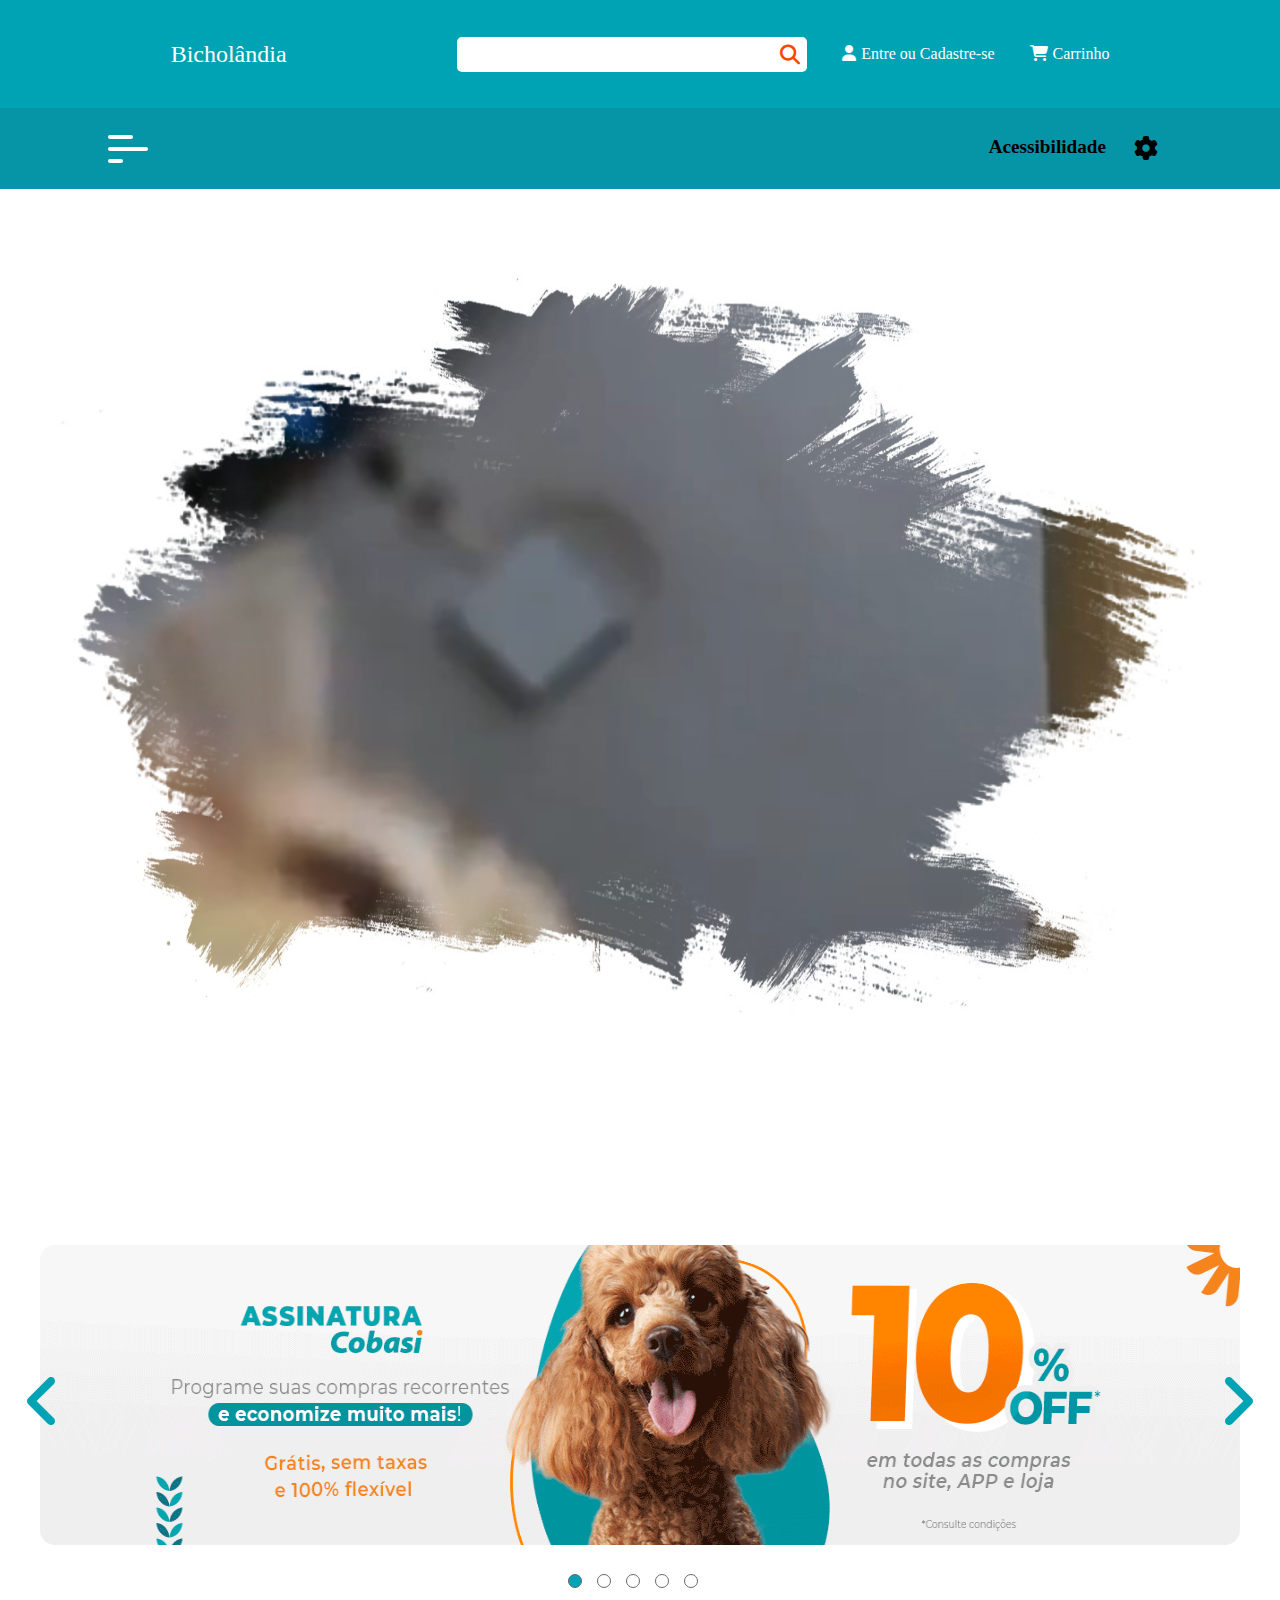
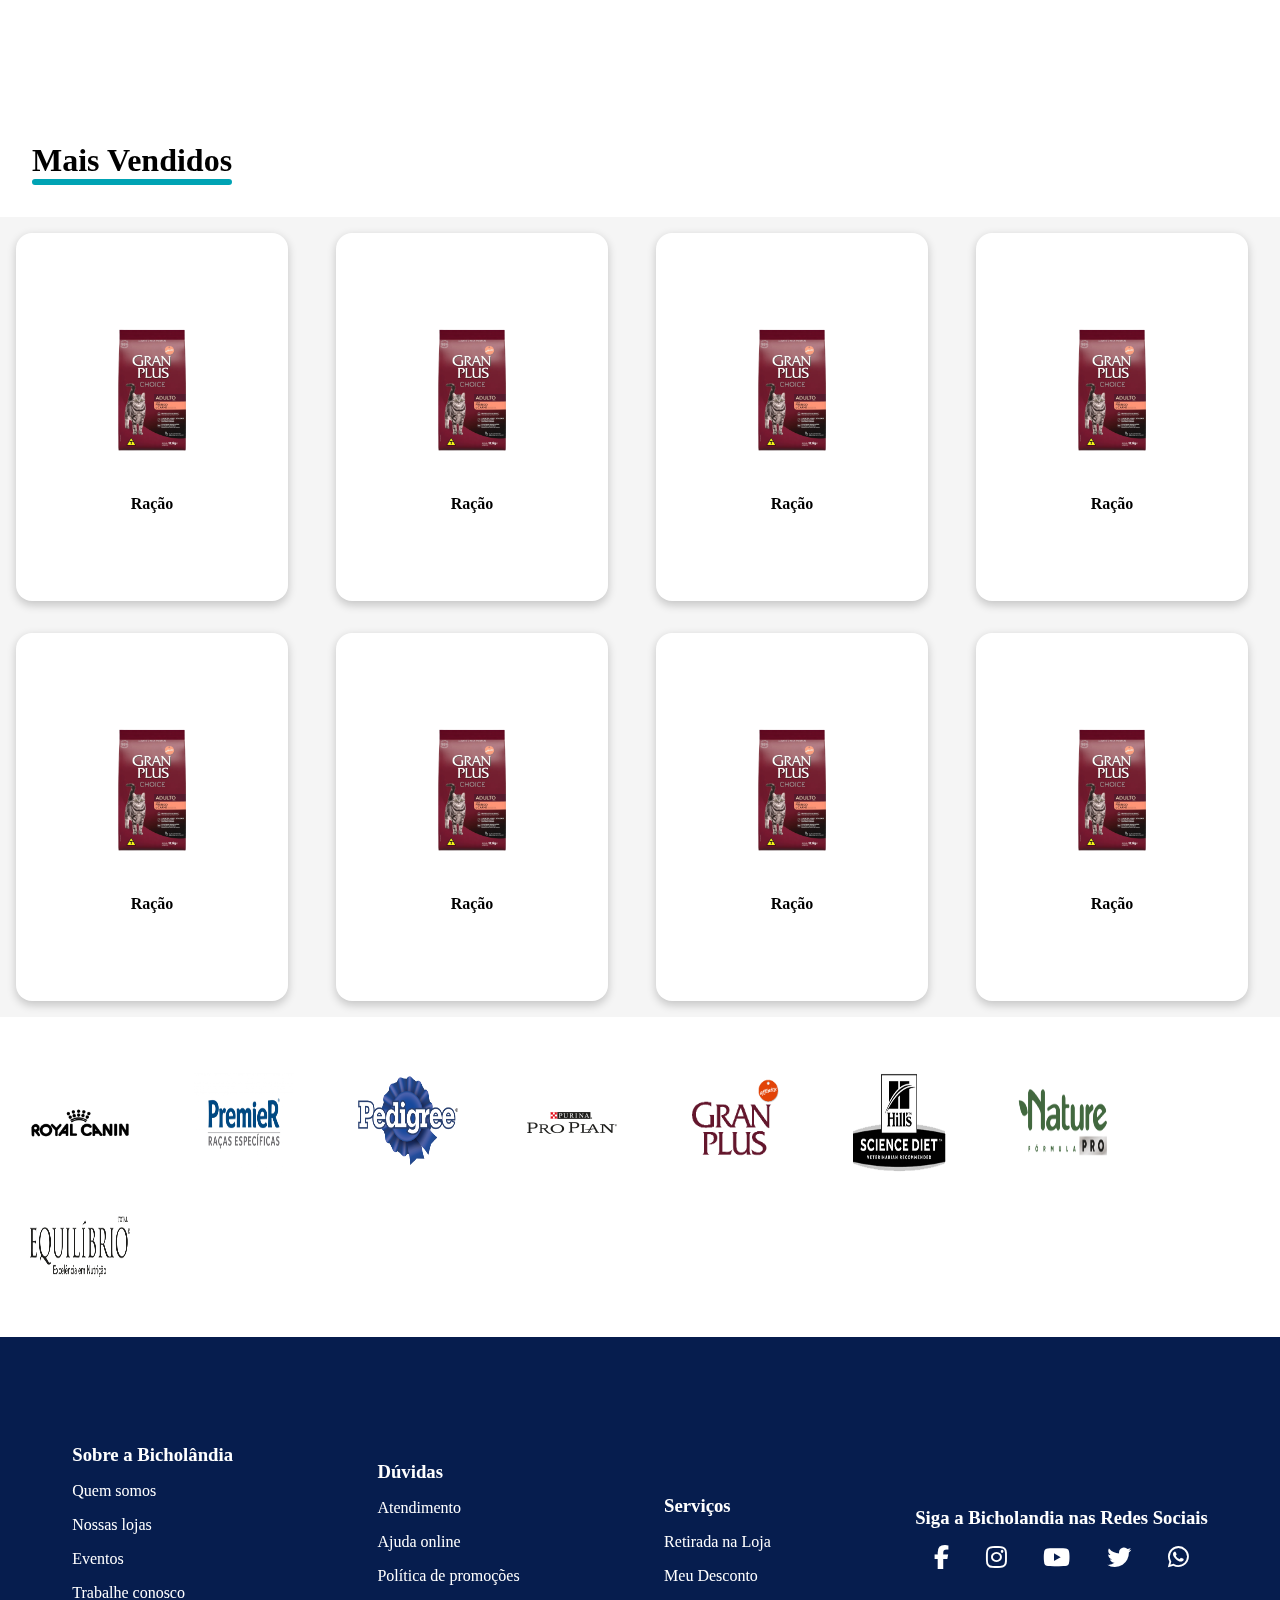
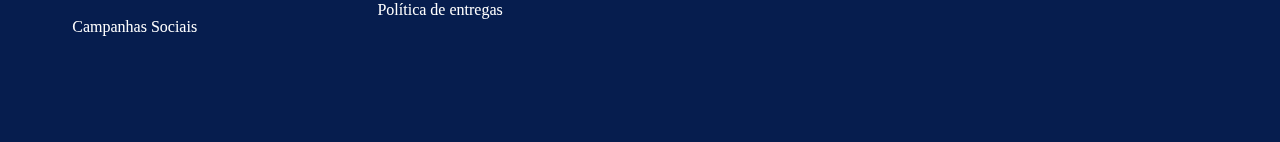
==== index.html @ d066cf66 "acessibilidade com javascript concluído e pasta com font criada" ====
<!DOCTYPE html>
<!--[if lt IE 7]>      <html class="no-js lt-ie9 lt-ie8 lt-ie7"> <![endif]-->
<!--[if IE 7]>         <html class="no-js lt-ie9 lt-ie8"> <![endif]-->
<!--[if IE 8]>         <html class="no-js lt-ie9"> <![endif]-->
<!--[if gt IE 8]>      <html class="no-js"> <!--<![endif]-->
<html>
    <head>
        <meta charset="utf-8">
        <meta http-equiv="X-UA-Compatible" content="IE=edge">
        <title>Bicholândia</title>
        <meta name="description" content="">
        <meta name="viewport" content="width=device-width, initial-scale=1">
        <link rel="stylesheet" href="https://cdnjs.cloudflare.com/ajax/libs/font-awesome/6.1.1/css/all.min.css"> <!-- CDN Font Awesome -->
        <link rel="shortcut icon" href="/Iconcreme-Halloween-Cat.ico" type="image/x-icon"> <!--ICO -->
        <link rel="stylesheet" href="/css/style.css"> <!-- Arquivo css -->    
    </head>
    <body>
        <!-- Início do Menu1 -->
        <nav class="menu1">
            <a href="#" class="logo">Bicholândia</a>
            <ul class="nav-list">
                <div class="boxSearch">
                    <input class="search" type="search">
                    <i class="fa-solid fa-magnifying-glass"  onclick="teste()"></i>
                </div>
                <li><a href="/longin.html"><i class="fa-solid fa-user"></i>Entre ou Cadastre-se</a></li>
                <li><a href="#"><i class="fa-solid fa-cart-shopping"></i>Carrinho</a></li>
            </ul>
        </nav>
        <!-- Final do Menu1 -->

        <!-- Início do Menu2 -->
        <nav class="menu2">
            <div class="btn-menu2-numero1" onclick="abrir()">
                <div class="linha1"></div>
                <div class="linha2"></div>
                <div class="linha3"></div>
            </div>
            <div class="menu2-numero1">
                <span class="cachorro">cachorro</span>
                <span class="gato">gato</span>
                <span class="papagaio">papagaio</span>
            </div>


            <div class="btn-acessibilidade" onclick="acessibilidade()">
                <span>Acessibilidade</span>
                <i class="fa-solid fa-gear"></i>
            </div>
            <div class="acessibilidade">
                <div class="acessibilidade-font">
                    <button class="btn-font" type="submit" onclick="jetBrainsMono()">Default</button>
                    <button class="btn-font" type="submit" onclick="openDyslexic()">Dyslexic</button>
                    <button class="btn-font" type="submit" onclick="tahoma()">Tahoma</button>
                </div>
                <div class="range-font">
                    <span class="a-menor">A-</span><input type="range" class="range1"  min="16" max="28" value="16"><span class="a-maior">A+</span>
                </div>
            </div>
        </nav>
        <!-- Final do Menu2 -->
        
        <!-- Início do Vídeo do Começo -->
        <section>
            <div class="fundo-video">
                <video src="/video/gato1.mp4" autoplay loop muted type="mp4"></video>
                <img class="img-video" src="/img/mask.jpg" alt="imagem de um buraco">
            </div>
        </section>
        <!-- Final do Vídeo do Começo -->

        <!-- Início do SlideShow -->
        <section>
            <div class="main-slide">
                <div class="slide">
                    <div class="slides">
                        <div id="back" class="btn">
                            <i class="fa-solid fa-angle-left"></i>
                        </div>    
                        <div id="next" class="btn">
                            <i class="fa-solid fa-angle-right"></i>
                        </div> 
                        
                        <div id="atual" class="image">
                            <img src="/img/slide-show/slide01.gif" alt="foto01">
                        </div>
                        <div class="image">
                            <img src="/img/slide-show/slide02.gif" alt="foto01">
                        </div>
                        <div class="image">
                            <img src="/img/slide-show/slide03.png" alt="foto01">
                        </div>
                        <div class="image">
                            <img src="/img/slide-show/slide04.png" alt="foto01">
                        </div>
                        <div class="image">
                            <img src="/img/slide-show/slide05.gif" alt="foto01">
                        </div>
                    </div>
                    <div class="balls"></div>
                </div>
            </div>   
        </section>    
        <!-- Final do SlideShow -->
        <section>
            <div>
                <!-- <i class="fa-solid fa-truck-fast"></i>
                <span>Frete Grátis Brasil</span>
                <span>Confira as Condições</span> -->
            </div>
        </section>
        <!-- inicio dos Produtos -->
        <main>
            <h3>Mais Vendidos</h3>
            <div class="linha"></div>
            <section class="slider">
                <div class="card">
                    <div class="card-content">
                        <img src="/img/produtos/produto1.png" alt="ração" class="card-img">
                        <h2 class="card-title">Ração</h2>
                        <div class="card-body">
                            <div class="card-star">
                                <span class="rating-value">4.5</span>
                                <span class="star">&#9733;</span>
                            </div>
                            <p class="card-price">R$120,00</p>
                        </div>
                        <div class="card-footer">
                            <button class="botao botao-buy">Compre Agora</button>
                            <button class="botao botao-add">Add Carrinho</button>
                        </div>
                    </div>
                </div>
                <div class="card">
                    <div class="card-content">
                        <img src="/img/produtos/produto1.png" alt="ração" class="card-img">
                        <h2 class="card-title">Ração</h2>
                        <div class="card-body">
                            <div class="card-star">
                                <span class="rating-value">4.5</span>
                                <span class="star">&#9733;</span>
                            </div>
                            <p class="card-price">R$120,00</p>
                        </div>
                        <div class="card-footer">
                            <button class="botao botao-buy">Compre Agora</button>
                            <button class="botao botao-add">Add Carrinho</button>
                        </div>
                    </div>
                </div>
                <div class="card">
                    <div class="card-content">
                        <img src="/img/produtos/produto1.png" alt="ração" class="card-img">
                        <h2 class="card-title">Ração</h2>
                        <div class="card-body">
                            <div class="card-star">
                                <span class="rating-value">4.5</span>
                                <span class="star">&#9733;</span>
                            </div>
                            <p class="card-price">R$120,00</p>
                        </div>
                        <div class="card-footer">
                            <button class="botao botao-buy">Compre Agora</button>
                            <button class="botao botao-add">Add Carrinho</button>
                        </div>
                    </div>
                </div>
                <div class="card">
                    <div class="card-content">
                        <img src="/img/produtos/produto1.png" alt="ração" class="card-img">
                        <h2 class="card-title">Ração</h2>
                        <div class="card-body">
                            <div class="card-star">
                                <span class="rating-value">4.5</span>
                                <span class="star">&#9733;</span>
                            </div>
                            <p class="card-price">R$120,00</p>
                        </div>
                        <div class="card-footer">
                            <button class="botao botao-buy">Compre Agora</button>
                            <button class="botao botao-add">Add Carrinho</button>
                        </div>
                    </div>
                </div>
                <div class="card">
                    <div class="card-content">
                        <img src="/img/produtos/produto1.png" alt="ração" class="card-img">
                        <h2 class="card-title">Ração</h2>
                        <div class="card-body">
                            <div class="card-star">
                                <span class="rating-value">4.5</span>
                                <span class="star">&#9733;</span>
                            </div>
                            <p class="card-price">R$120,00</p>
                        </div>
                        <div class="card-footer">
                            <button class="botao botao-buy">Compre Agora</button>
                            <button class="botao botao-add">Add Carrinho</button>
                        </div>
                    </div>
                </div>
                <div class="card">
                    <div class="card-content">
                        <img src="/img/produtos/produto1.png" alt="ração" class="card-img">
                        <h2 class="card-title">Ração</h2>
                        <div class="card-body">
                            <div class="card-star">
                                <span class="rating-value">4.5</span>
                                <span class="star">&#9733;</span>
                            </div>
                            <p class="card-price">R$120,00</p>
                        </div>
                        <div class="card-footer">
                            <button class="botao botao-buy">Compre Agora</button>
                            <button class="botao botao-add">Add Carrinho</button>
                        </div>
                    </div>
                </div>
                <div class="card">
                    <div class="card-content">
                        <img src="/img/produtos/produto1.png" alt="ração" class="card-img">
                        <h2 class="card-title">Ração</h2>
                        <div class="card-body">
                            <div class="card-star">
                                <span class="rating-value">4.5</span>
                                <span class="star">&#9733;</span>
                            </div>
                            <p class="card-price">R$120,00</p>
                        </div>
                        <div class="card-footer">
                            <button class="botao botao-buy">Compre Agora</button>
                            <button class="botao botao-add">Add Carrinho</button>
                        </div>
                    </div>
                </div>
                <div class="card">
                    <div class="card-content">
                        <img src="/img/produtos/produto1.png" alt="ração" class="card-img">
                        <h2 class="card-title">Ração</h2>
                        <div class="card-body">
                            <div class="card-star">
                                <span class="rating-value">4.5</span>
                                <span class="star">&#9733;</span>
                            </div>
                            <p class="card-price">R$120,00</p>
                        </div>
                        <div class="card-footer">
                            <button class="botao botao-buy">Compre Agora</button>
                            <button class="botao botao-add">Add Carrinho</button>
                        </div>
                    </div>
                </div>
            </section>
        </main>
        <!-- Final de Produtos -->

        <div class="logo-container-main">
            <div class="logo-container">
                <span>
                    <img class="img-logo" src="/img/slide-logo/logo-royal-canin.png" alt="Logo da royal canin">
                    <img class="img-logo" src="/img/slide-logo/logo-premier.png" alt="Logo da premier">
                    <img class="img-logo" src="/img/slide-logo/logo-pedigree.png" alt="Logo da pedigree">
                    <img class="img-logo" src="/img/slide-logo/logo-pro-plan.png" alt="Logo da pro plan">
                    <img class="img-logo" src="/img/slide-logo/logo-gran-plus.png" alt="Logo da gran plus">
                    <img class="img-logo" src="/img/slide-logo/logo-hills.png" alt="Logo da hills">
                    <img class="img-logo" src="/img/slide-logo/logo-origem-natural.png" alt="Logo da origem natural">
                    <img class="img-logo" src="/img/slide-logo/logo-equilibrio.png" alt="Logo da equilíbrio">
                </span>
                <span>
                    <img class="img-logo" src="/img/slide-logo/logo-royal-canin.png" alt="Logo da royal canin">
                    <img class="img-logo" src="/img/slide-logo/logo-premier.png" alt="Logo da premier">
                    <img class="img-logo" src="/img/slide-logo/logo-pedigree.png" alt="Logo da pedigree">
                    <img class="img-logo" src="/img/slide-logo/logo-pro-plan.png" alt="Logo da pro plan">
                    <img class="img-logo" src="/img/slide-logo/logo-gran-plus.png" alt="Logo da gran plus">
                    <img class="img-logo" src="/img/slide-logo/logo-hills.png" alt="Logo da hills">
                    <img class="img-logo" src="/img/slide-logo/logo-origem-natural.png" alt="Logo da origem natural">
                    <img class="img-logo" src="/img/slide-logo/logo-equilibrio.png" alt="Logo da equilíbrio">
                </span>
            </div>
        </div>

        <!-- Início do Footer -->
        <footer class="fontModification">
            <div class="sobre">
                <h3>Sobre a Bicholândia</h3>
                <a href="#">Quem somos</a>
                <a href="#">Nossas lojas</a>
                <a href="#">Eventos</a>
                <a href="#">Trabalhe conosco</a>
                <a href="#">Campanhas Sociais</a>
            </div>
            <div class="duvidas">
                <h3>Dúvidas</h3>
                <a href="#">Atendimento</a>
                <a href="#">Ajuda online</a>
                <a href="#">Política de promoções</a>
                <a href="#">Política de entregas</a>
            </div>
            <div class="servicos">
                <h3>Serviços</h3>
                <a href="#">Retirada na Loja</a>
                <a href="#">Meu Desconto</a>
            </div>
            <div class="redes-sociais">
                <h3>Siga a Bicholandia nas Redes Sociais</h3>
                <div class="icones">
                    <a href="#"><i class="fa-brands fa-facebook-f"></i></a>
                    <a href="#"><i class="fa-brands fa-instagram"></i></a>
                    <a href="#"><i class="fa-brands fa-youtube"></i></a>
                    <a href="#"><i class="fa-brands fa-twitter"></i></a>
                    <a href="#"><i class="fa-brands fa-whatsapp"></i></a>
                </div>    
            </div>
        </footer>
        <!-- Final do Footer -->

        <!-- Início do botão para subir -->
        <a href="#" class="subir">
            <i class="fa-solid fa-angle-up"></i>
        </a>
        <!-- Final do botão para subir -->
        <script src="/javascript/app.js"></script>
    </body>
</html>
---- css/style.css ----
/* Inicio da font via Google Fonts */
@import url('https://fonts.googleapis.com/css2?family=JetBrains+Mono:wght@200&display=swap');
/* Final da font via Google Fonts */

/* Início do Reset*/
* {
    margin: 0;
    padding: 0;
    box-sizing: border-box;

}
/* Final do Reset*/

/* Inicio da font Open Dyslexic */
@font-face {
    font-family: OpenDyslexic-Regular;
    src: url(/font/OpenDyslexic-Regular.otf);
}
/* Final da font Open Dyslexic */

/* Inicio para subir o botão suavemente */
html {
    scroll-behavior: smooth;
}
/* Final para subir o botão suavemente */

/* Início das Cores */
:root {
    --Branco: #fff;
    --Azul: #00a3b4;
    --orangered: #ff4500;
    --primary: #fff;
    --secondary: #00a3b4;
    --bg: #f5f5f5;
    --gold: #ffd700;
}
/* Final das Cores */

/* Início do Menu1 */
a {
    color: var(--Branco);
    text-decoration: none;
    transition: 0.3;
}

a:hover {
    opacity: 0.7;
}

.logo {
    font-size: 24px;
}

.menu1 {
    position: fixed;
    top: 0;
    left: 0;
    display: flex;
    justify-content: space-evenly;
    background: var(--Azul);
    height: 12vh;
    align-items: center;
    width: 100%;
    z-index: 700;
}

.nav-list {
    list-style: none;
    display: flex;
    align-items: center;
}

.nav-list li {
    margin-left: 35px;
}

li > i {
    color: var(--Branco);
}

.boxSearch {
    display: flex;
    justify-content: space-evenly;
    width: 350px;
    height: 35px; 
    border-radius: 25px;
    font-size: 20px;
    position: relative;
} 

.search {
    border: none; 
    height: 100%;
    width: 100%;
    padding-left: 20px;
} 

input.search {
    border-radius: 5px;
    outline: none;
} 

.fa-magnifying-glass {
    position: absolute;
    margin-left: 90%;
    transform: translateY(40%);
    cursor: pointer;
    color: var(--orangered);
}

.fa-user,
.fa-cart-shopping {
    margin-right: 5px;
}
/* Final do Menu1 */

/* Inicio do menu2*/
.menu2 {
    position: fixed;
    top: 12vh;
    z-index: 700;
    width: 100%;
    height: 9vh;
    background-color: #0595a6;
    display: flex;
    align-items: center;
    justify-content: space-between;
}  

.btn-menu2-numero1 {
    z-index: 700;
    cursor: pointer;
    margin-left: 100px;
    overflow: hidden;
}

.btn-menu2-numero1 div{
    border-radius: 4px;
    background: var(--Branco);
    margin: 8px;
    transition: 0.6s;
    height: 4px;
}

.linha1 {
    width: 25px;
}
.linha2 {
    width: 40px;
}
.linha3 {
    width: 15px;
}

.btn-menu2-numero1.ativo .linha1 {
    width: 40px;
    transform: translate( 6px, 12px) rotate(45deg);
    transition-delay: 0.125s;
}

.btn-menu2-numero1.ativo .linha2 {
    transform: translateX(60px);   
}

.btn-menu2-numero1.ativo .linha3 {
    width: 40px;
    transform: translate( 5px, -12px) rotate(315deg);
    transition-delay: 0.25s;
}

.menu2-numero1 {
    position: absolute;
    top: 8vh; /*para cobrir o btn-menu2o colocar 0*/
    left: 3vw;
    height: 52vh;
    width: 10vw;
    background-color: #061d4e;
    border-radius: 10px;
    display: none;
    flex-direction: column;
    color: var(--Branco);
    justify-content: space-around;
    align-items: center;
}

.menu2-numero1.ativo {
    display: flex;
}

.acessibilidade  {
    position: absolute;
    top: 9vh; /*para cobrir o btn-menu2o colocar 0*/
    left: 72vw;
    height: 30vh;
    width: 25vw;
    background-color: #121212 ;
    color: var(--Branco);
    display: none;
    border: 2px solid #000000;
    align-items: center;
    justify-content: space-around;
    flex-direction: column;
}

.acessibilidade.ativo {
    display: flex;
}

.btn-acessibilidade {
    margin-right: 100px;
    cursor: pointer;
}

button.btn-font {
    width: 80px;
    color: #b3b4bf;
    border: none;
    border-radius: 4px;
    background-color: rgba(115,103,240,.1);
    padding: 0.3rem 0.2rem;
    font-size: .85rem;
    margin: 20px 5px 20px 5px;
    align-items: flex-start;
}

button.btn-font:hover {
    background-color: #8176f2;
    color: #fff;
}

.range-font {
    width: 280px;
    display: flex;
}

input.range1 {
    width: 260px;
}

.a-menor {
    width: 30px;
    color: #b3b4bf;
    font-size: 20px;
}
.a-maior {
    width: 40px;
    color: #b3b4bf;
    font-size: 20px;
}

.btn-acessibilidade span {
    font-size: 1.2rem;
    font-weight: 700;
}

.fa-gear {
    margin-left: 50px;
    font-size: 1.5rem;
}
/* Final do Menu2 */

/* Inicio da section do video */
.fundo-video {
    margin-top: 20vh;
    position: relative;
    width: 100%;
    min-height: 100vh;
    display: flex;
    justify-content: center;
    align-items: center;
}

.fundo-video video {
    position: absolute;
    top: 0;
    left: 0;
    width: 100%;
    height: 100%;
    object-fit: cover;
}

.img-video {
    position: absolute;
    top: 0;
    left: 0;
    width: 100%;
    height: 100%;  
    z-index: 5;  
    user-select: none;
    mix-blend-mode: screen;
}
/* Fim da section do video */

/* Início do SlideShow */
.main-slide {
    position: relative;
    width: 100%;
    height: 70vh;
    display: flex;
    align-items: center;
    justify-content: center;
    background: var(--Branco);
}

.slide {
    width: 1200px;
    height: 300px;
    overflow: hidden;
    border-radius: 15px;
    transform: all 0.4;
}

.slides {
    width: 6000px; /* tamanho de todas as imagens juntas */
    display: flex;
}

.image img {
    width: 1200px;
    height: 300px;
}

#atual {
    transition: all 2s;
}

.btn {
    position: absolute;
    color: var(--Azul);
    padding: 10px;
    text-align: center;
    display: flex;
    align-items: center;
    justify-content: center;
    cursor: pointer;
    transition: all 0.4s;
    font-size: 4em;
    margin-top: -5px;
}

.btn:hover {
    transform: scale(1.5);
}

#back {
    top: 45%;
    left: 1%;
}

#next {
    top: 45%;
    right: 1%;
}

.balls {
    position: absolute;
    width: 1200px;
    display: flex;
    justify-content: center;
    margin-top: 25px;
}

.balls div {
    transition: all 0.5;
    border: 1px solid #696969;
    padding: 6px;
    border-radius: 50%;
    margin-right: 15px;
    cursor: pointer;
} 

.balls div:hover {
    background: #696969;
}

.imgAtual {
    transition: all 0.5s;
    background: var(--Azul);
} 
/* Final do SlideShow */

/* Início de Produtos */
main > h3 {
    margin: 2rem 2rem 0rem 2rem;
    font-size: 2rem;
}

.linha {
    margin-left: 2rem;
    margin-bottom: 2rem;
    border: .2rem solid var(--Azul);
    width: 200px;
    border-radius: 1rem;
}

.slider {
    background-color: var(--bg);
    padding: 1rem;
    display: grid;
    grid-template-columns: repeat(4, 1fr);
    gap: 2rem;
    font-size: 1rem;
}

.card {
    overflow: hidden;
    position: relative;
    width: 17rem;
    height: 23rem;
    background-color: var(--primary);
    border-radius: 1rem;
    border: .1rem solid transparent;
    box-shadow: 0 .2rem .6rem #0003;
    transition:  .5s ease-in-out;
    /* color:  var(--Branco); */
}

.card:hover {
    border: .1rem solid var(--secondary);
    transform: scale(1.05);
}
/*circulo*/
/* .card::before, .card::after {
    position: absolute;
    content: '';
    background-color: var(--secondary);
    border-radius: 50%;
    transition:  .5s ease-in-out;
    z-index: 100;
}

.card::before {
    top: -6%;
    right: -6%;
    width: 9rem;
    height: 9rem;
}

.card::after {
    bottom: -6%;
    left: -6%;
    width: 5rem;
    height: 5rem;
}

.card:hover::before { 
    transform: scale(1.8);
}

.card:hover::after { 
    transform: scale(0);
} */
/*circulo*/

.card-content {
    position: absolute;
    top: 0;
    left: 0;
    width: 100%;
    height: 100%;
    display: flex;
    flex-direction: column;
    justify-content: space-around;
    align-items: center;
    z-index: 200;
}

.card-img,
.card-title {
    transform: translateY(4rem);
    transition: .5s ease-in-out;
}

.card-img {
    width: auto;
    height: 9.5rem;
}

.card-title {
    font-size: 1rem;
    transition-delay: .2s;
}

.card-body,
.card-footer {
    transform: translateY(8rem);
    transition: .5s ease-in-out;
}

.card-body {
    width: 100%;
    display: flex;
    justify-content: space-around;
    align-items: center;
    transition-delay: .2s;
}

.card:hover .card-img,
.card:hover .card-title,
.card:hover .card-body,
.card:hover .card-footer {
    transform: translateY(0);
}

.card-footer {
    transition-delay: .3s;
}

.star {
    font-size: 1.4rem;
    color: var(--gold);
}

.card-price {
    font-size: 1.5rem;
}

.botao {
    padding: 1rem 1rem;
    background-color: unset;
    border: none;
    outline: none;
    border-radius: 2rem;
    /* color: var(--Branco); */
    cursor: pointer;
}

.botao-buy {
    background-color: var(--secondary);
}

.botao-add {
    border: .1rem solid var(--secondary);
}

/* Fim de Produtos */

/* Início do Slide Logo */
.img-logo {
    width: 100px;
    height: 100px;
    display: inline-block;
    margin: 0 30px;
    transition: all .2s ease-out;

}.img-logo:hover {
    transform: scale(1.2);
    opacity: .5;
    cursor: pointer;
}

.logo-container-main {
    display: flex;
    align-items: center;
    height: 20rem;
    width: 100%;
    overflow: hidden;
    box-sizing: border-box;
    position: relative;
    margin: 0 auto;
}

.logo-container {
    display: block;
    width: 200%;
    margin: 70px 0;
    position: absolute;
    animation: movimentacao 55s linear infinite;
}

.logo-container:hover {
    animation-play-state: paused;
}

span {
    float: left;
    width: 50%;
}

@keyframes movimentacao {
    0% { left: 0; }
    100% { left: -100%; }
}
/* Final do Slide Logo */

/* Inicio do Footer */
footer .sobre, .duvidas, .servicos {
    color: var(--Branco);
    display: flex;
    flex-direction: column;
    align-items: baseline;
}

footer .sobre a,
footer .duvidas a,
footer .servicos a {
    margin-top: 1rem;
}

.redes-sociais {
    color: var(--Branco);
}

footer {
    display: flex;
    justify-content: space-around;
    align-items: center;
    width: 100%;
    height: 45vh;
    background-color: #061d4e;
}

.redes-sociais .icones {
    margin-top: 1rem;
    display: flex;
    flex-direction: row;
    justify-content: space-around;
    font-size: 1.5rem;
}

/* Fim do Footer */

/*Inicio do botão para subir ao topo*/
.subir {
    background: var(--Azul);
    position: fixed;
    bottom: 6px;
    right: 12px;
    width: 40px;
    height: 40px;
    border-radius: 10%;
    display: flex;
    align-items: center;
    justify-content: center;
    font-size: 30px;
    color: var(--Branco);
    text-decoration: none;
    opacity: 0;
    pointer-events: none;
    transition: all .4s;
    z-index: 500;
}

.subir.active { 
    bottom: 22px;
    pointer-events: auto;
    opacity: 1;
}/*Fim do botão para subir ao topo*/

/*Inicio da barra de rolagem*/
::-webkit-scrollbar {
    width: 10px;
}

::-webkit-scrollbar-track {
    background: #f1f1f1; 
}

::-webkit-scrollbar-thumb {
    background: #888; 
}

::-webkit-scrollbar-thumb:hover {
    background: #555; 
}
/*Fim da barra de rolagem*/
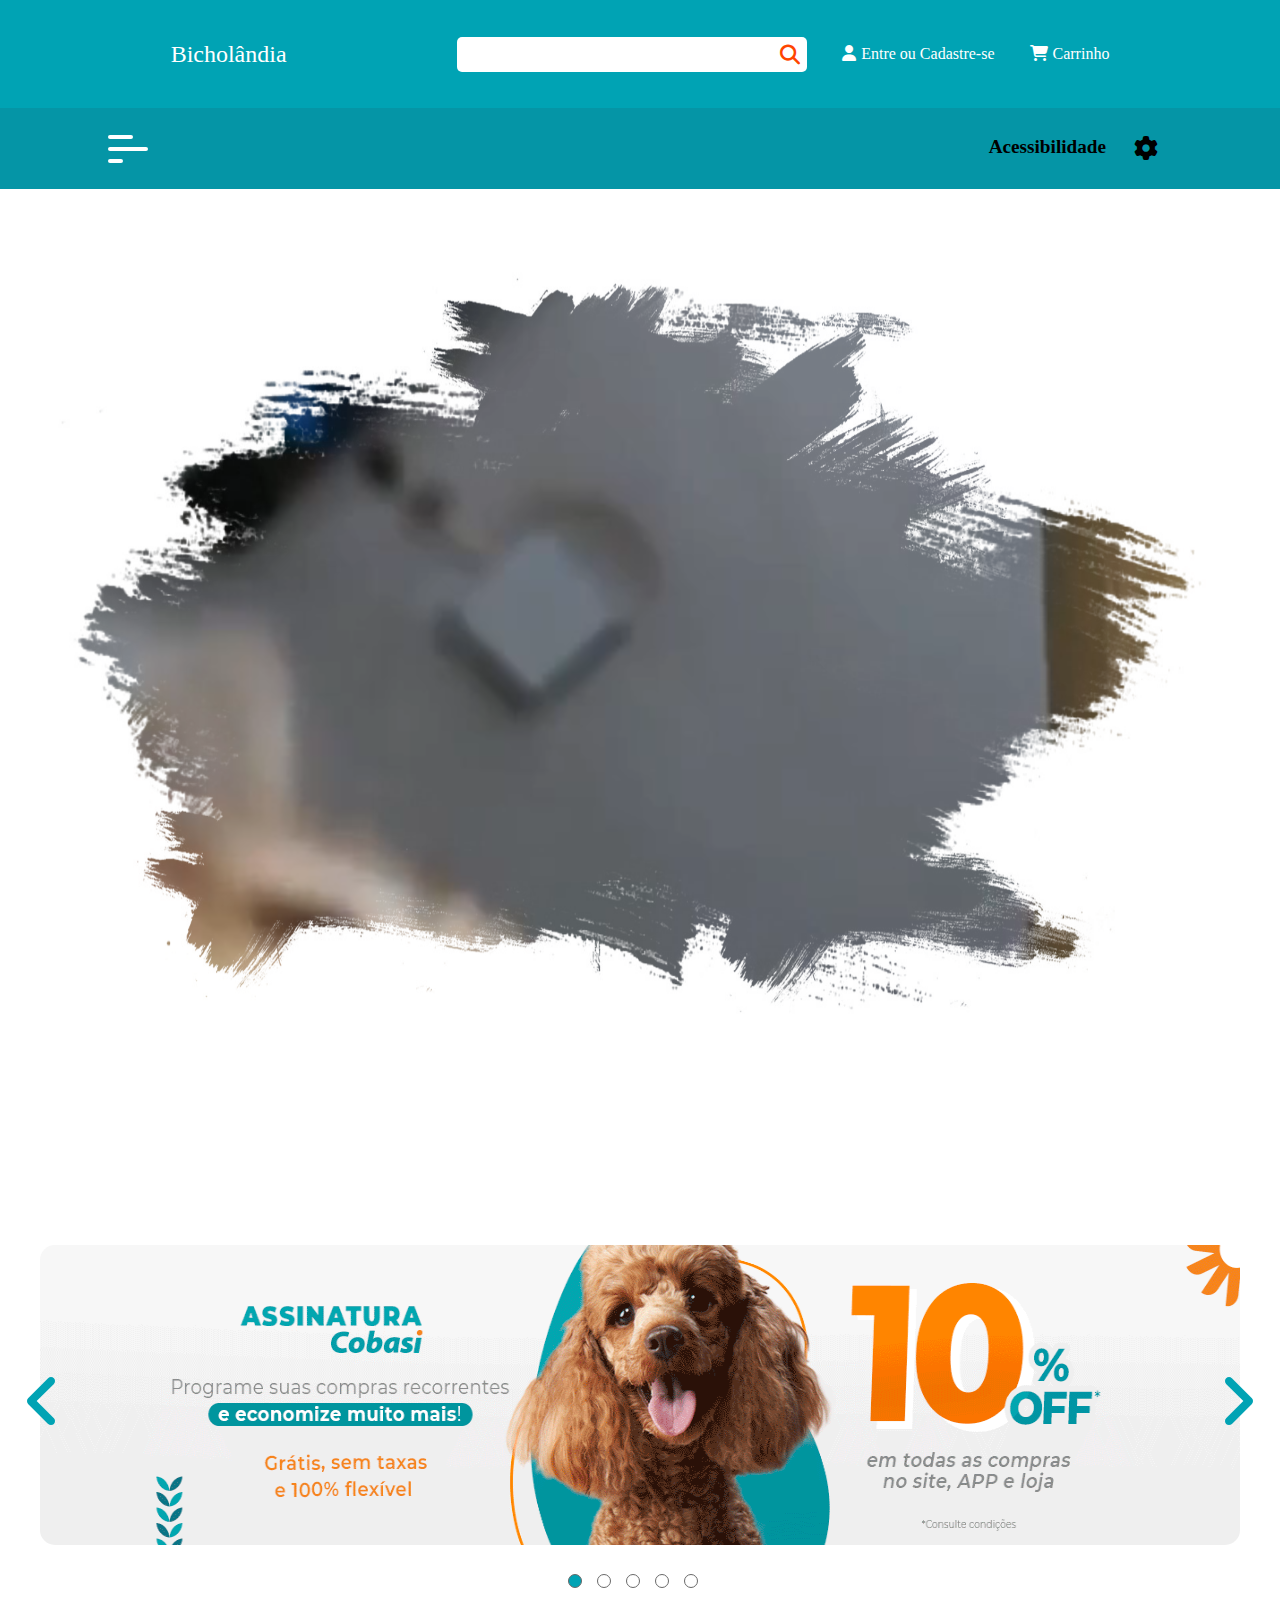
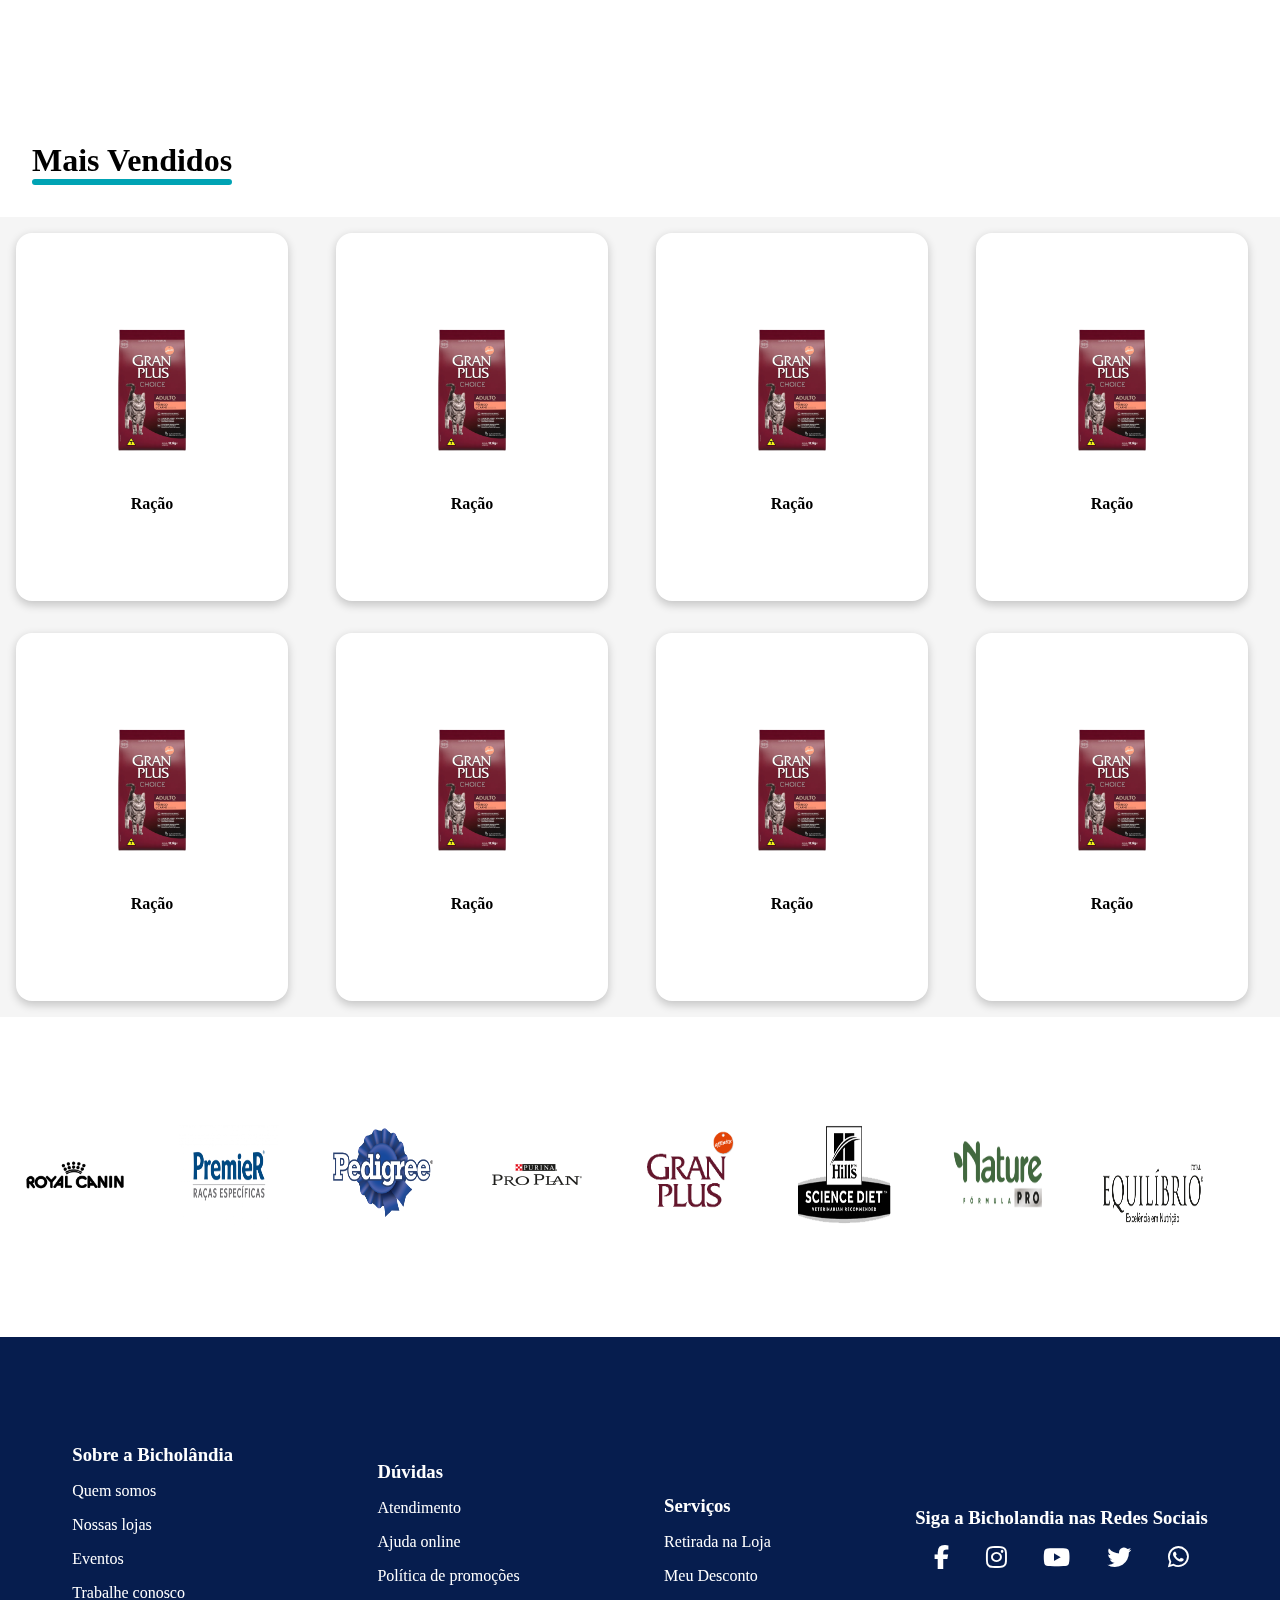
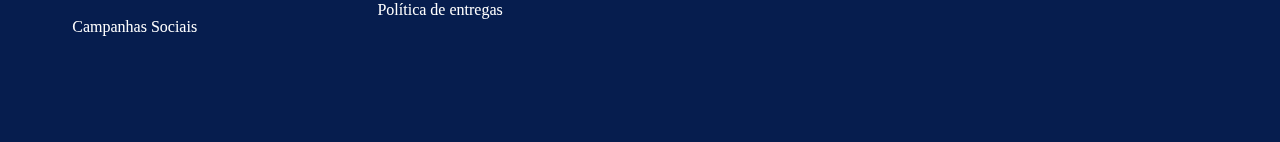
==== commit 350ec634: "Criados 3 arquivos produtos, 1 html, 1 css e um 1 js. Colocado comando (use strict) em todos arquivo" ====
--- a/index.html
+++ b/index.html
@@ -23,7 +23,7 @@
                     <input class="search" type="search">
                     <i class="fa-solid fa-magnifying-glass"  onclick="teste()"></i>
                 </div>
-                <li><a href="/longin.html"><i class="fa-solid fa-user"></i>Entre ou Cadastre-se</a></li>
+                <li><a href="/login.html"><i class="fa-solid fa-user"></i>Entre ou Cadastre-se</a></li>
                 <li><a href="#"><i class="fa-solid fa-cart-shopping"></i>Carrinho</a></li>
             </ul>
         </nav>
@@ -37,9 +37,10 @@
                 <div class="linha3"></div>
             </div>
             <div class="menu2-numero1">
-                <span class="cachorro">cachorro</span>
-                <span class="gato">gato</span>
-                <span class="papagaio">papagaio</span>
+                <span class="cachorro">Cachorro</span>
+                <span class="gato">Gato</span>
+                <span class="papagaio">Papagaio</span>
+                <li><a href="/produto.html">Produtos</a></li>
             </div>
 
 
@@ -113,6 +114,7 @@
         <main>
             <h3>Mais Vendidos</h3>
             <div class="linha"></div>
+
             <section class="slider">
                 <div class="card">
                     <div class="card-content">
--- a/css/style.css
+++ b/css/style.css
@@ -211,6 +211,16 @@
     cursor: pointer;
 }
 
+.btn-acessibilidade span {
+    font-size: 1.2rem;
+    font-weight: 700;
+}
+
+.fa-gear {
+    margin-left: 50px;
+    font-size: 1.5rem;
+}
+
 button.btn-font {
     width: 80px;
     color: #b3b4bf;
@@ -248,15 +258,6 @@
     font-size: 20px;
 }
 
-.btn-acessibilidade span {
-    font-size: 1.2rem;
-    font-weight: 700;
-}
-
-.fa-gear {
-    margin-left: 50px;
-    font-size: 1.5rem;
-}
 /* Final do Menu2 */
 
 /* Inicio da section do video */
@@ -540,7 +541,7 @@
     width: 100px;
     height: 100px;
     display: inline-block;
-    margin: 0 30px;
+    margin: 0 25px;
     transition: all .2s ease-out;
 
 }.img-logo:hover {
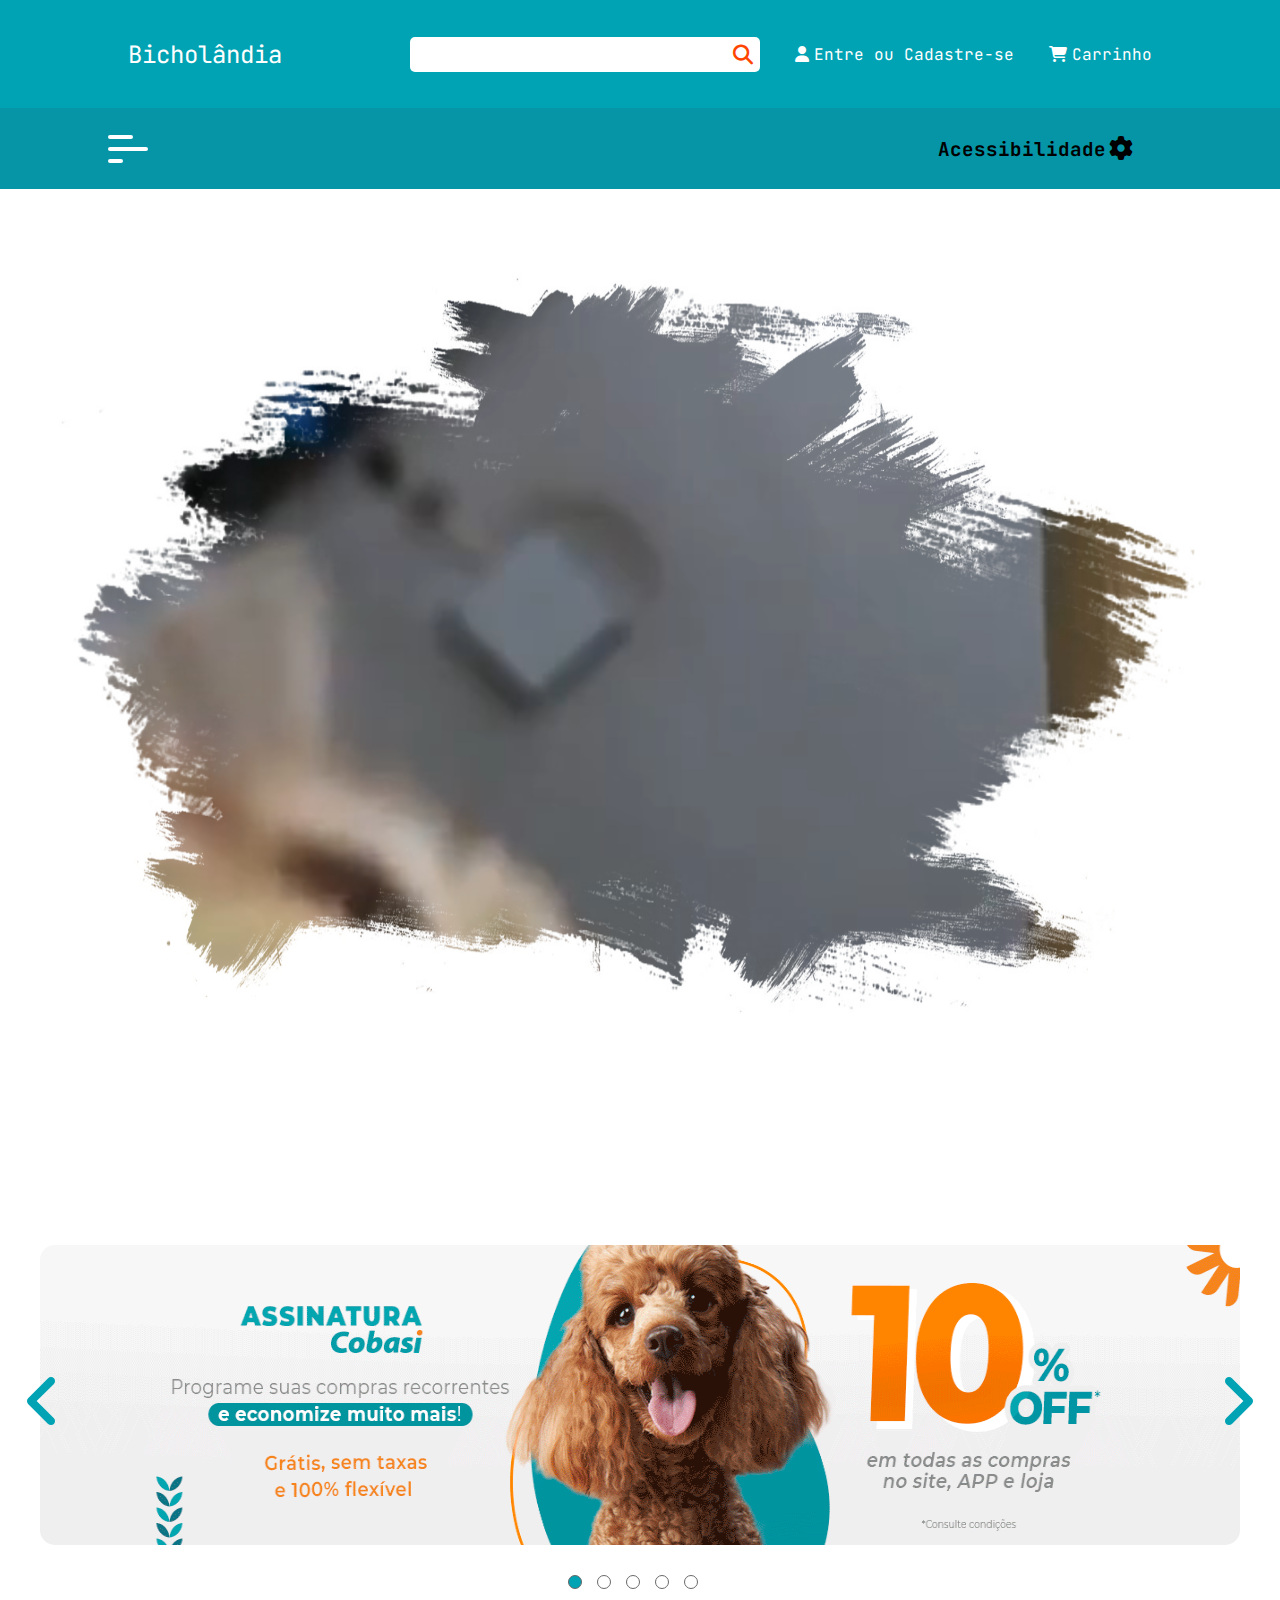
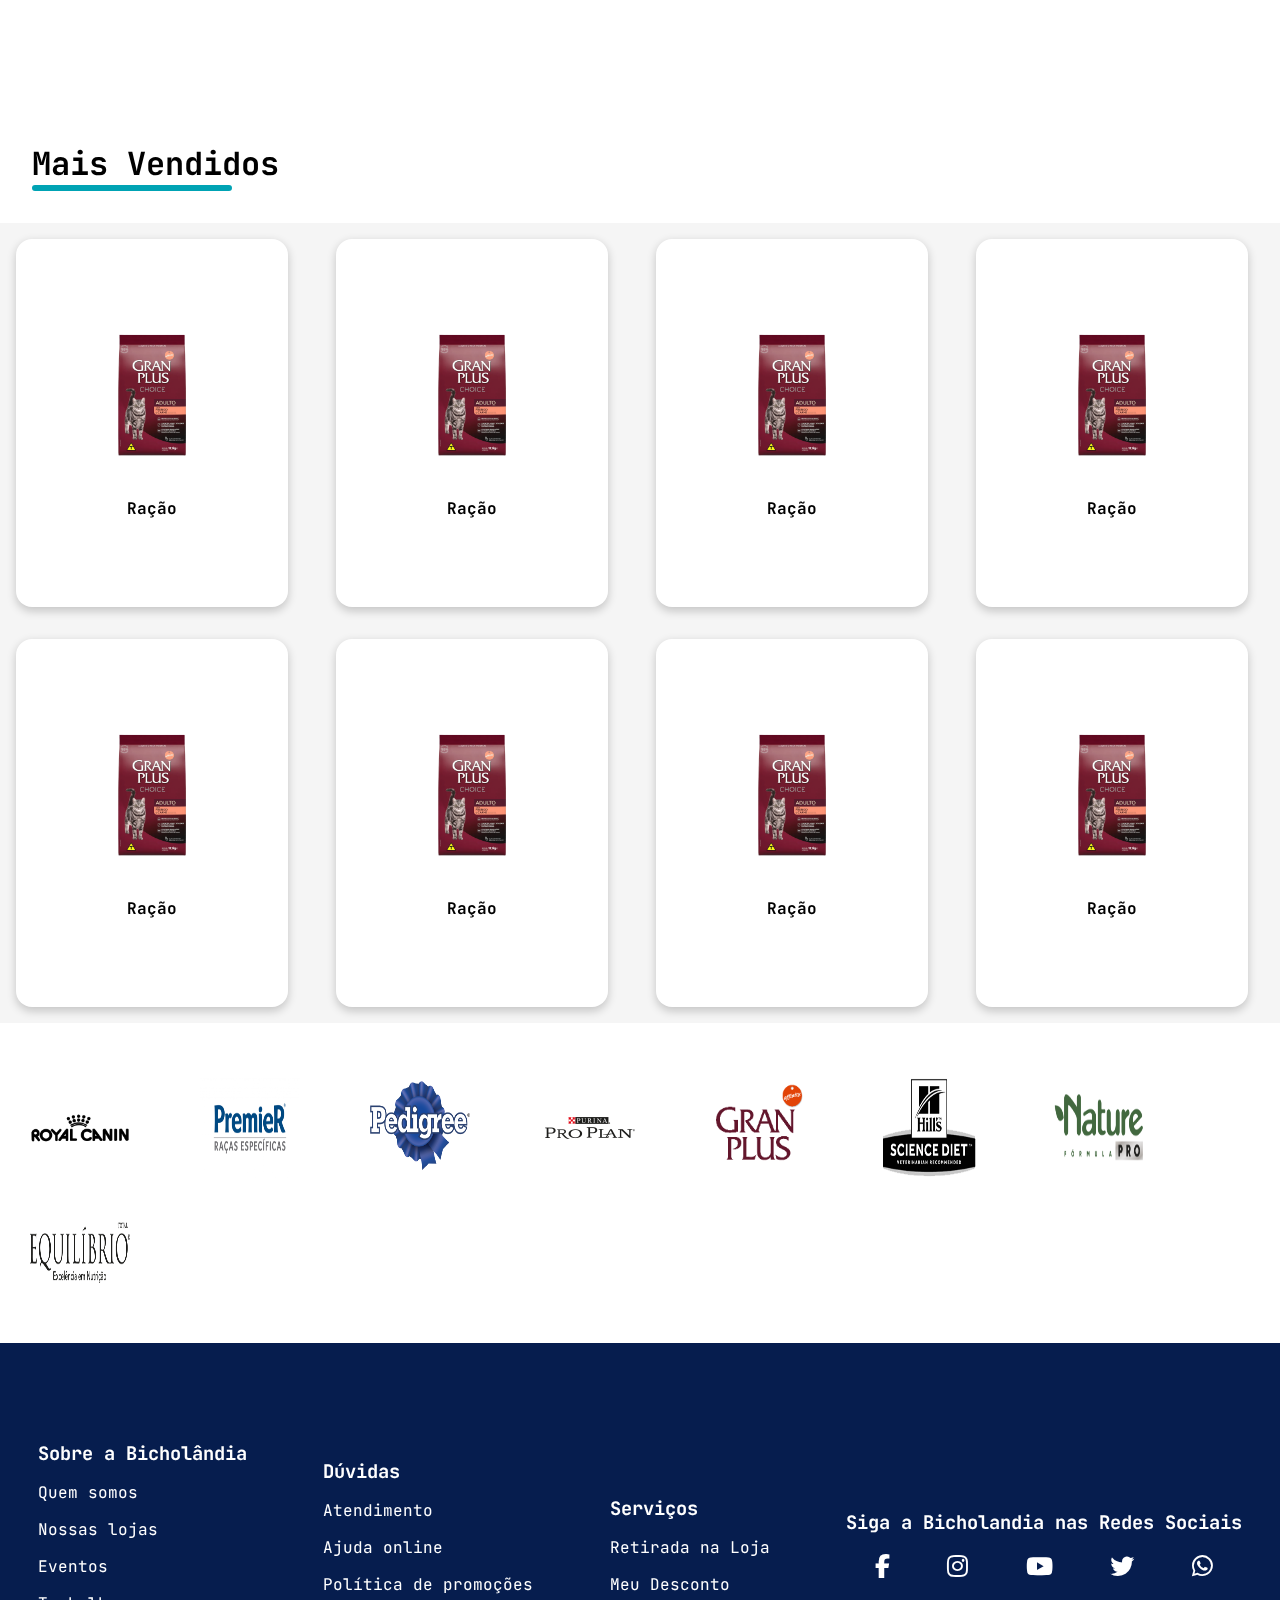
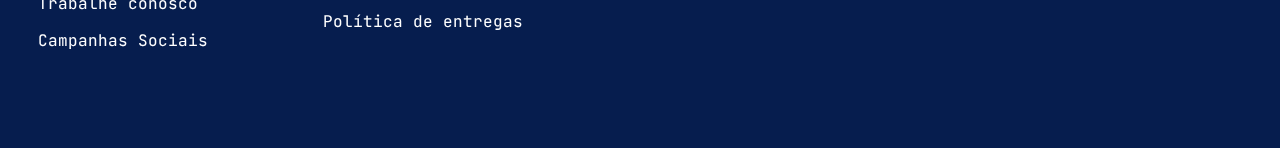
==== commit fbd995cb: "menu2 funcional" ====
--- a/index.html
+++ b/index.html
@@ -36,13 +36,38 @@
                 <div class="linha2"></div>
                 <div class="linha3"></div>
             </div>
-            <div class="menu2-numero1">
-                <span class="cachorro">Cachorro</span>
-                <span class="gato">Gato</span>
-                <span class="papagaio">Papagaio</span>
-                <li><a href="/produto.html">Produtos</a></li>
-            </div>
-
+            <div class="menu2-numero1">    
+                <li class="cachorro" onmouseover="menu2CachorroAbrir()" onmouseout="menu2CachorroFechar()"><a href="#" >Cachorro<i class="fa-solid fa-angle-right"></i></a></li>
+
+                <li class="gato" onmouseover="menu2GatoAbrir()" onmouseout="menu2GatoFechar()"><a class="gato2" href="/gatos.html">Gatos<i class="fa-solid fa-angle-right"></i></a></li>
+                <li class="coelho" onmouseover="menu2CoelhoAbrir()" onmouseout="menu2CoelhoFechar()"><a href="#">Coelhos<i class="fa-solid fa-angle-right"></i></a></li>
+                <li class="brinquedo" onmouseover="menu2BrinquedoAbrir()" onmouseout="menu2BrinquedoFechar()"><a href="#">Brinquedos<i class="fa-solid fa-angle-right"></i></a></li>
+            </div>
+            <!-- onmouseout="menu2CachorroFechar()"  onmouseover="menu2CachorroAbrir()-->
+            <div class="menu2-cachorro" onmouseout="menu2CachorroFechar()"  onmouseover="menu2CachorroAbrir()">
+                <li><a href="#">Cachorro</a></li>
+                <li><a href="#">Cachorro</a></li>
+                <li><a href="#">Cachorro</a></li>
+                <li><a href="#">Cachorro</a></li>
+            </div>
+            <div class="menu2-gato" onmouseover="menu2GatoAbrir()" onmouseout="menu2GatoFechar()">
+                <li><a href="/produto.html">Ração</a></li>
+                <li><a href="#">Gato</a></li>
+                <li><a href="#">Gato</a></li>
+                <li><a href="#">Gato</a></li>
+            </div>
+            <div class="menu2-coelho" onmouseover="menu2CoelhoAbrir()" onmouseout="menu2CoelhoFechar()">
+                <li><a href="#">Coelho</a></li>
+                <li><a href="#">Coelho</a></li>
+                <li><a href="#">Coelho</a></li>
+                <li><a href="#">Coelho</a></li>
+            </div>
+            <div class="menu2-brinquedo" onmouseover="menu2BrinquedoAbrir()" onmouseout="menu2BrinquedoFechar()">
+                <li><a href="#">Brinquedo</a></li>
+                <li><a href="#">Brinquedo</a></li>
+                <li><a href="#">Brinquedo</a></li>
+                <li><a href="#">Brinquedo</a></li>
+            </div>
 
             <div class="btn-acessibilidade" onclick="acessibilidade()">
                 <span>Acessibilidade</span>
--- a/css/style.css
+++ b/css/style.css
@@ -7,9 +7,15 @@
     margin: 0;
     padding: 0;
     box-sizing: border-box;
-
+    list-style: none;
 }
 /* Final do Reset*/
+
+/* Inicio do body */
+body {
+    font-family: 'JetBrains Mono', monospace;
+}
+/* Final do body */
 
 /* Inicio da font Open Dyslexic */
 @font-face {
@@ -170,17 +176,21 @@
 
 .menu2-numero1 {
     position: absolute;
-    top: 8vh; /*para cobrir o btn-menu2o colocar 0*/
+    top: 9vh; /*para cobrir o btn-menu2o colocar 0*/
     left: 3vw;
     height: 52vh;
     width: 10vw;
     background-color: #061d4e;
-    border-radius: 10px;
+    border-bottom-left-radius: 10px;
     display: none;
     flex-direction: column;
-    color: var(--Branco);
-    justify-content: space-around;
-    align-items: center;
+    color: #000;
+    justify-content: space-evenly;
+    align-items: center;
+}
+
+.menu2-numero1 li a {
+    color: var(--Branco);
 }
 
 .menu2-numero1.ativo {
@@ -258,11 +268,119 @@
     font-size: 20px;
 }
 
+ .menu2-cachorro {
+    position: absolute;
+    top: 9vh; 
+    left: 13vw;
+    height: 52vh;
+    width: 25vw;
+    background-color: #061d4e;
+    color: var(--Branco);
+    display: none;
+    align-items: center;
+    justify-content: space-around;
+    flex-direction: column;
+}
+
+.menu2-cachorro.ativo {
+    display: flex;
+}
+
+.cachorro {
+    margin-left: 6px;
+}
+
+.cachorro .fa-angle-right {
+    padding-left: 30px;
+    padding-right: 5px;
+}
+
+.menu2-gato {
+    position: absolute;
+    top: 9vh; /*para cobrir o btn-menu2o colocar 0*/
+    left: 13vw;
+    height: 52vh;
+    width: 25vw;
+    background-color: #061d4e;
+    color: var(--Branco);
+    display: none;
+    align-items: center;
+    justify-content: space-around;
+    flex-direction: column;
+}
+
+.menu2-gato.ativo {
+    display: flex;
+}
+
+.gato {
+    margin-left: 6px;
+}
+
+.gato .fa-angle-right {
+    padding-left: 59px;
+    padding-right: 5px;
+}
+
+.menu2-coelho {
+    position: absolute;
+    top: 9vh; /*para cobrir o btn-menu2o colocar 0*/
+    left: 13vw;
+    height: 52vh;
+    width: 25vw;
+    background-color: #061d4e;
+    color: var(--Branco);
+    display: none;
+    align-items: center;
+    justify-content: space-around;
+    flex-direction: column;
+}
+
+.menu2-coelho.ativo {
+    display: flex;
+}
+
+.coelho {
+    margin-left: 6px;
+}
+
+.coelho .fa-angle-right {
+    padding-left: 40px;
+    padding-right: 4px;
+}
+
+.menu2-brinquedo {
+    position: absolute;
+    top: 9vh; /*para cobrir o btn-menu2o colocar 0*/
+    left: 13vw;
+    height: 52vh;
+    width: 25vw;
+    background-color: #061d4e;
+    color: var(--Branco);
+    display: none;
+    align-items: center;
+    justify-content: space-around;
+    flex-direction: column;
+}
+
+.menu2-brinquedo.ativo {
+    display: flex;
+}
+
+.brinquedo {
+    margin-left: 6px;
+    padding-right: 5px;
+}
+
+.brinquedo .fa-angle-right {
+    padding-left: 12px;
+}
+
 /* Final do Menu2 */
 
 /* Inicio da section do video */
 .fundo-video {
-    margin-top: 20vh;
+    margin-top: 20vh; /* Para ficar embaixo do menu */
     position: relative;
     width: 100%;
     min-height: 100vh;
@@ -541,7 +659,7 @@
     width: 100px;
     height: 100px;
     display: inline-block;
-    margin: 0 25px;
+    margin: 0 30px;
     transition: all .2s ease-out;
 
 }.img-logo:hover {
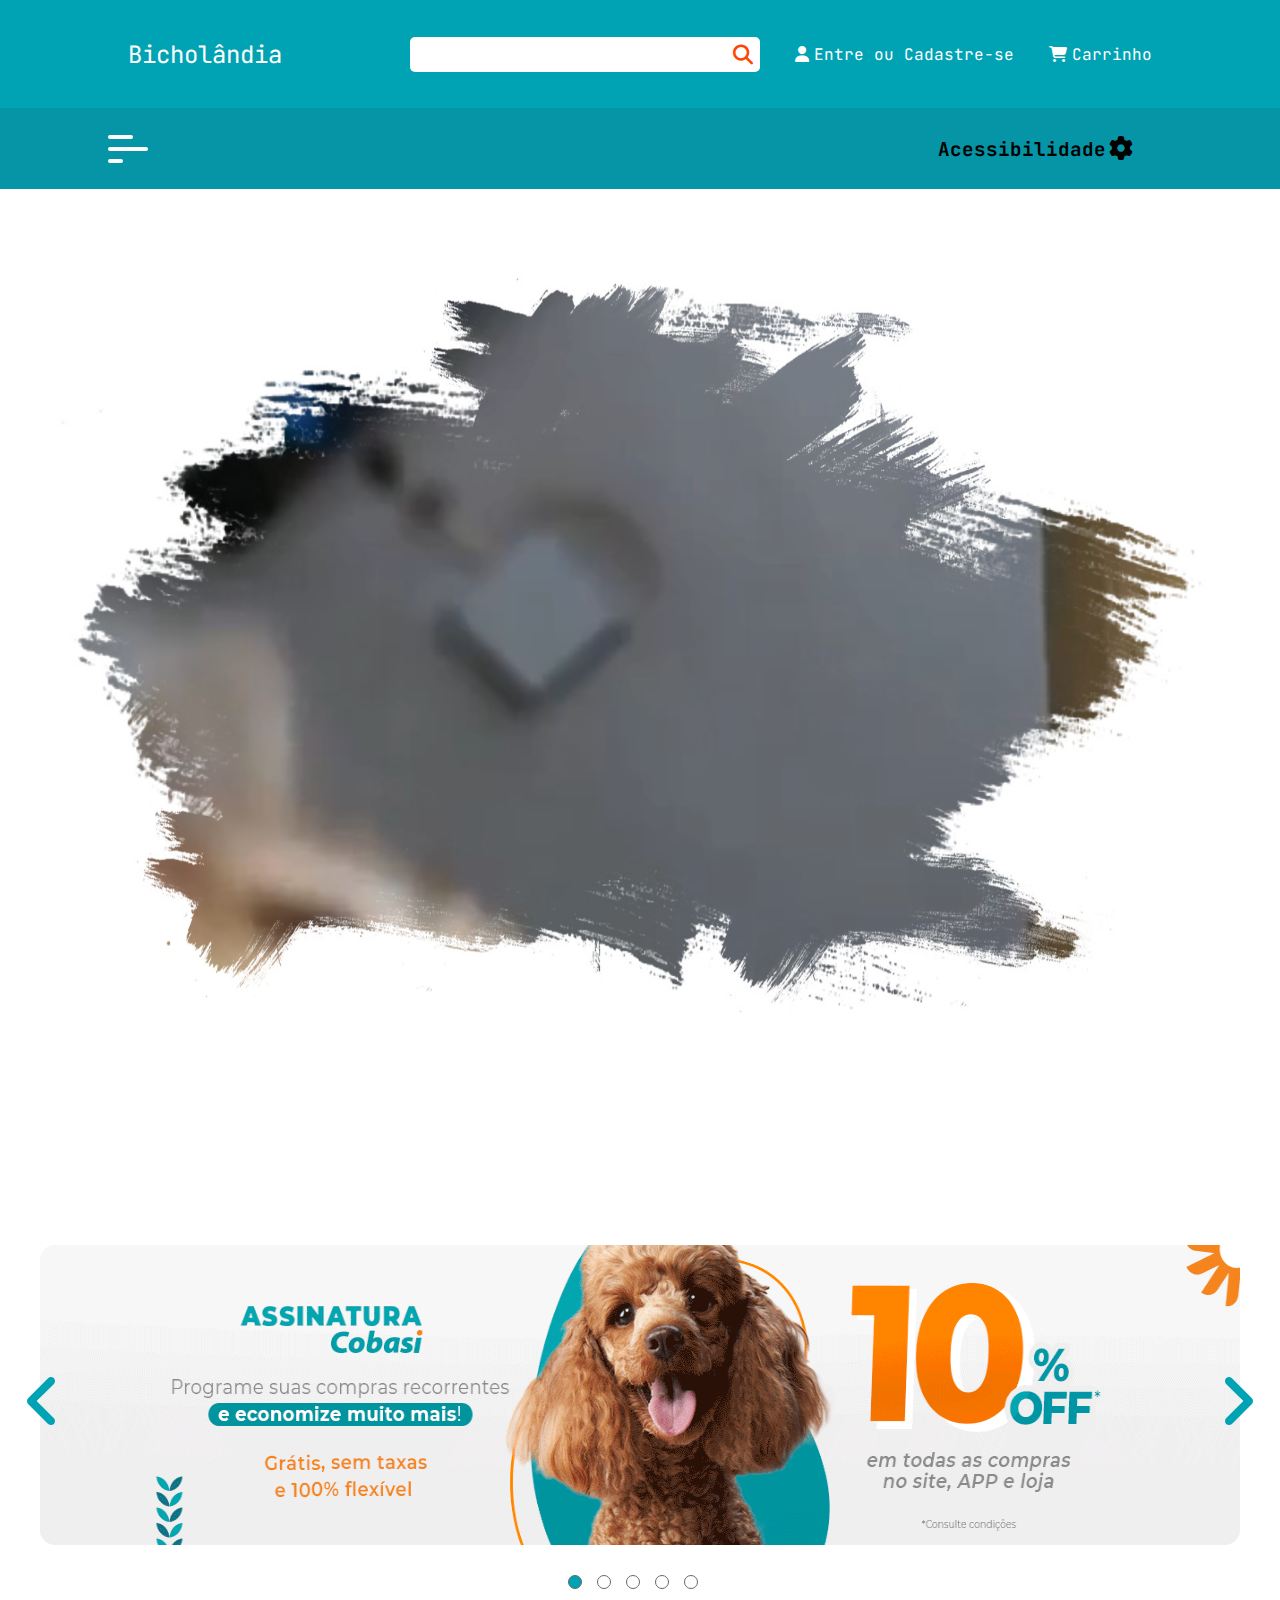
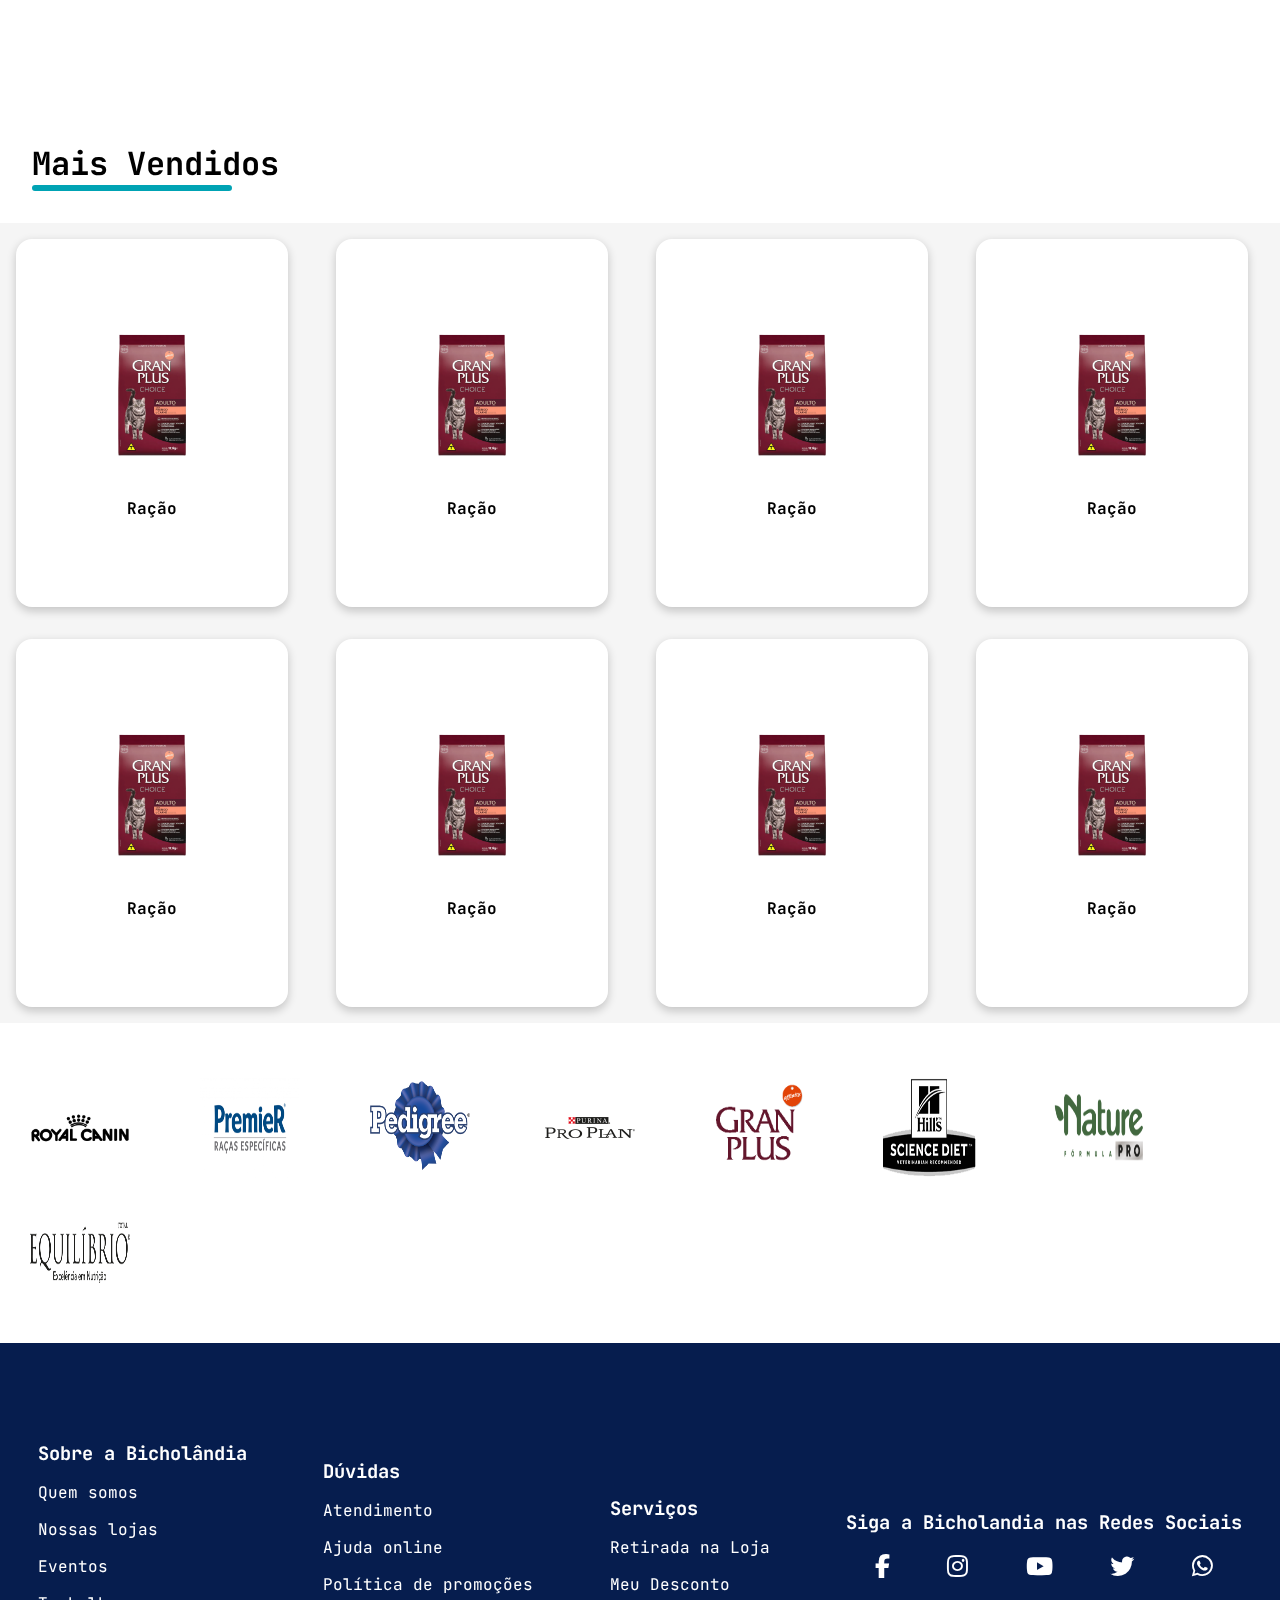
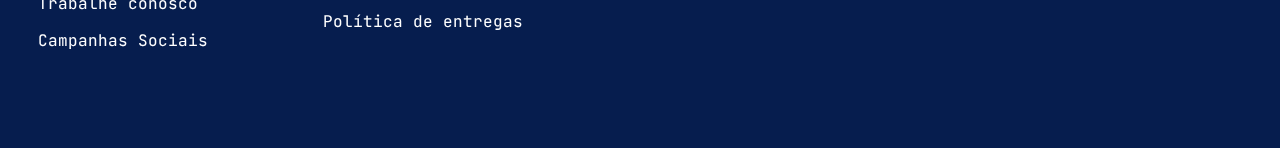
==== commit 7d8dc19e: "slide do produto criado no arquivo produto.html" ====
--- a/index.html
+++ b/index.html
@@ -38,12 +38,10 @@
             </div>
             <div class="menu2-numero1">    
                 <li class="cachorro" onmouseover="menu2CachorroAbrir()" onmouseout="menu2CachorroFechar()"><a href="#" >Cachorro<i class="fa-solid fa-angle-right"></i></a></li>
-
                 <li class="gato" onmouseover="menu2GatoAbrir()" onmouseout="menu2GatoFechar()"><a class="gato2" href="/gatos.html">Gatos<i class="fa-solid fa-angle-right"></i></a></li>
                 <li class="coelho" onmouseover="menu2CoelhoAbrir()" onmouseout="menu2CoelhoFechar()"><a href="#">Coelhos<i class="fa-solid fa-angle-right"></i></a></li>
                 <li class="brinquedo" onmouseover="menu2BrinquedoAbrir()" onmouseout="menu2BrinquedoFechar()"><a href="#">Brinquedos<i class="fa-solid fa-angle-right"></i></a></li>
             </div>
-            <!-- onmouseout="menu2CachorroFechar()"  onmouseover="menu2CachorroAbrir()-->
             <div class="menu2-cachorro" onmouseout="menu2CachorroFechar()"  onmouseover="menu2CachorroAbrir()">
                 <li><a href="#">Cachorro</a></li>
                 <li><a href="#">Cachorro</a></li>
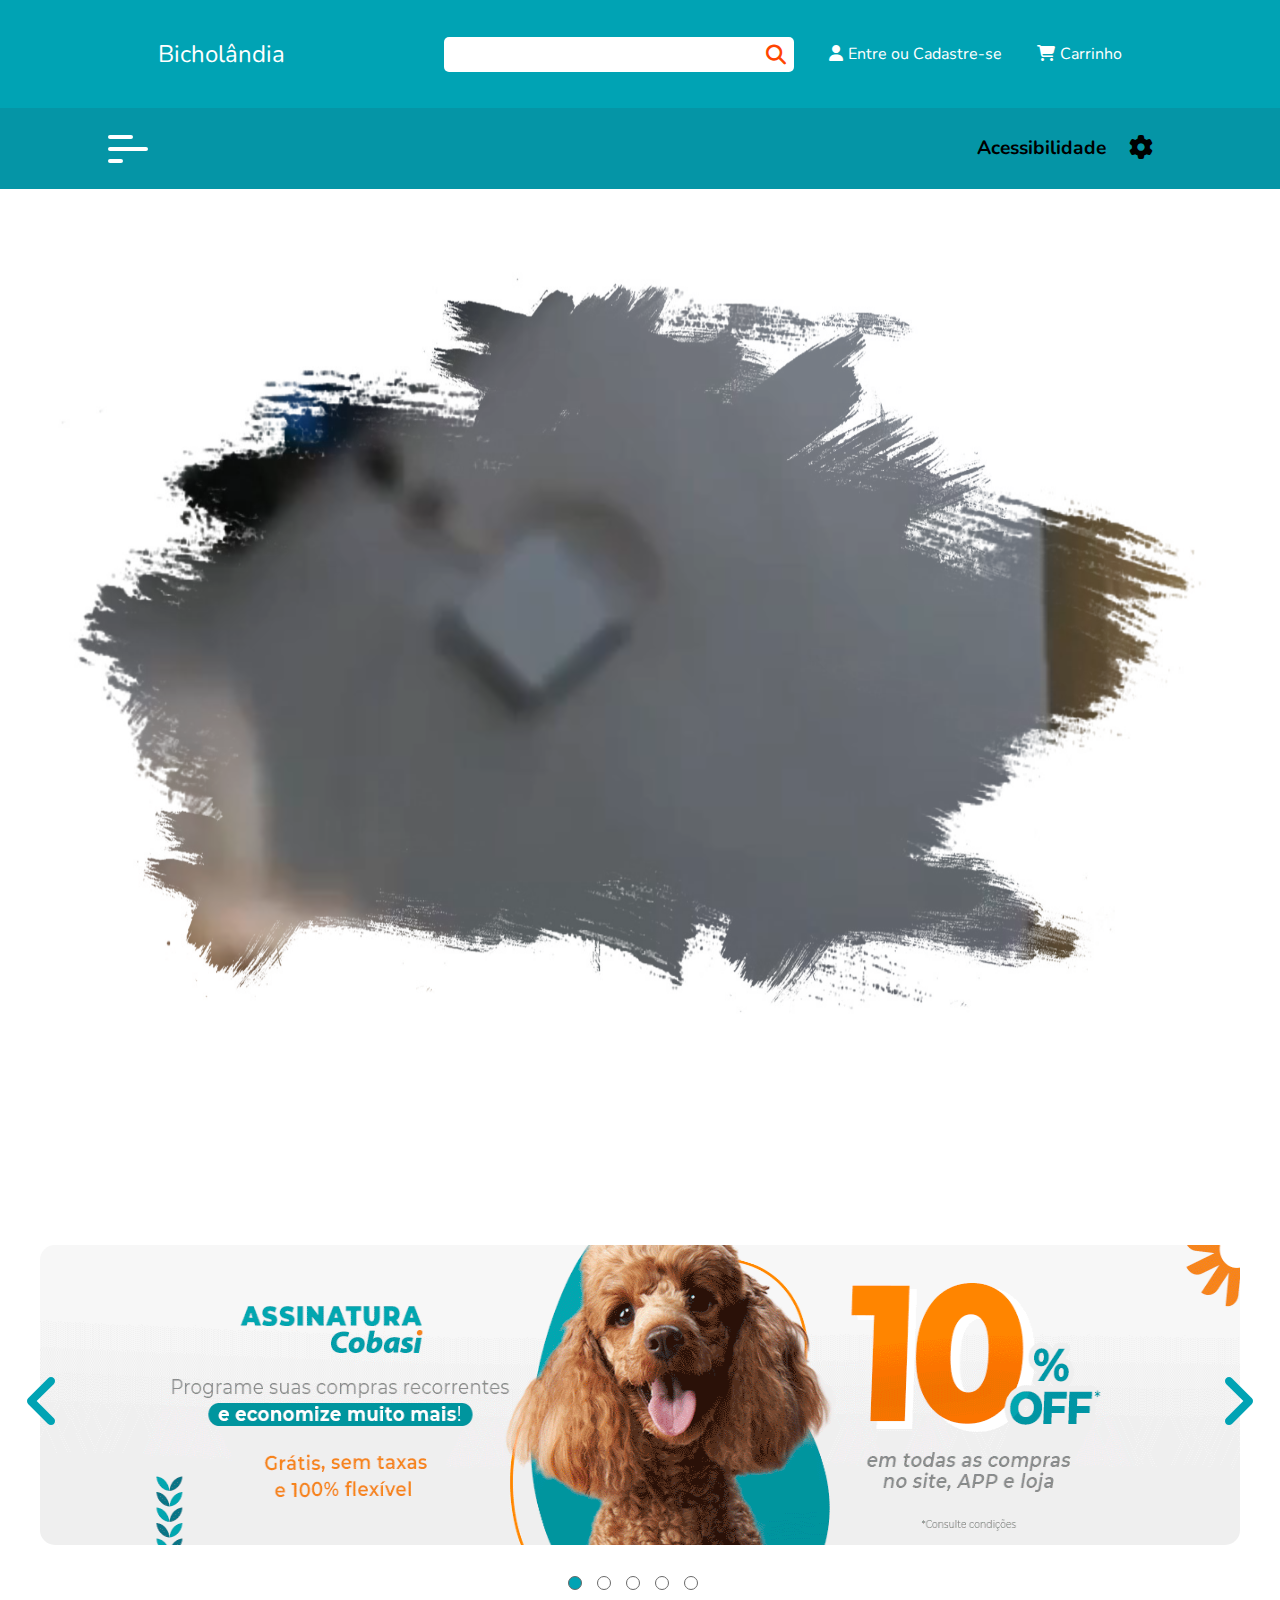
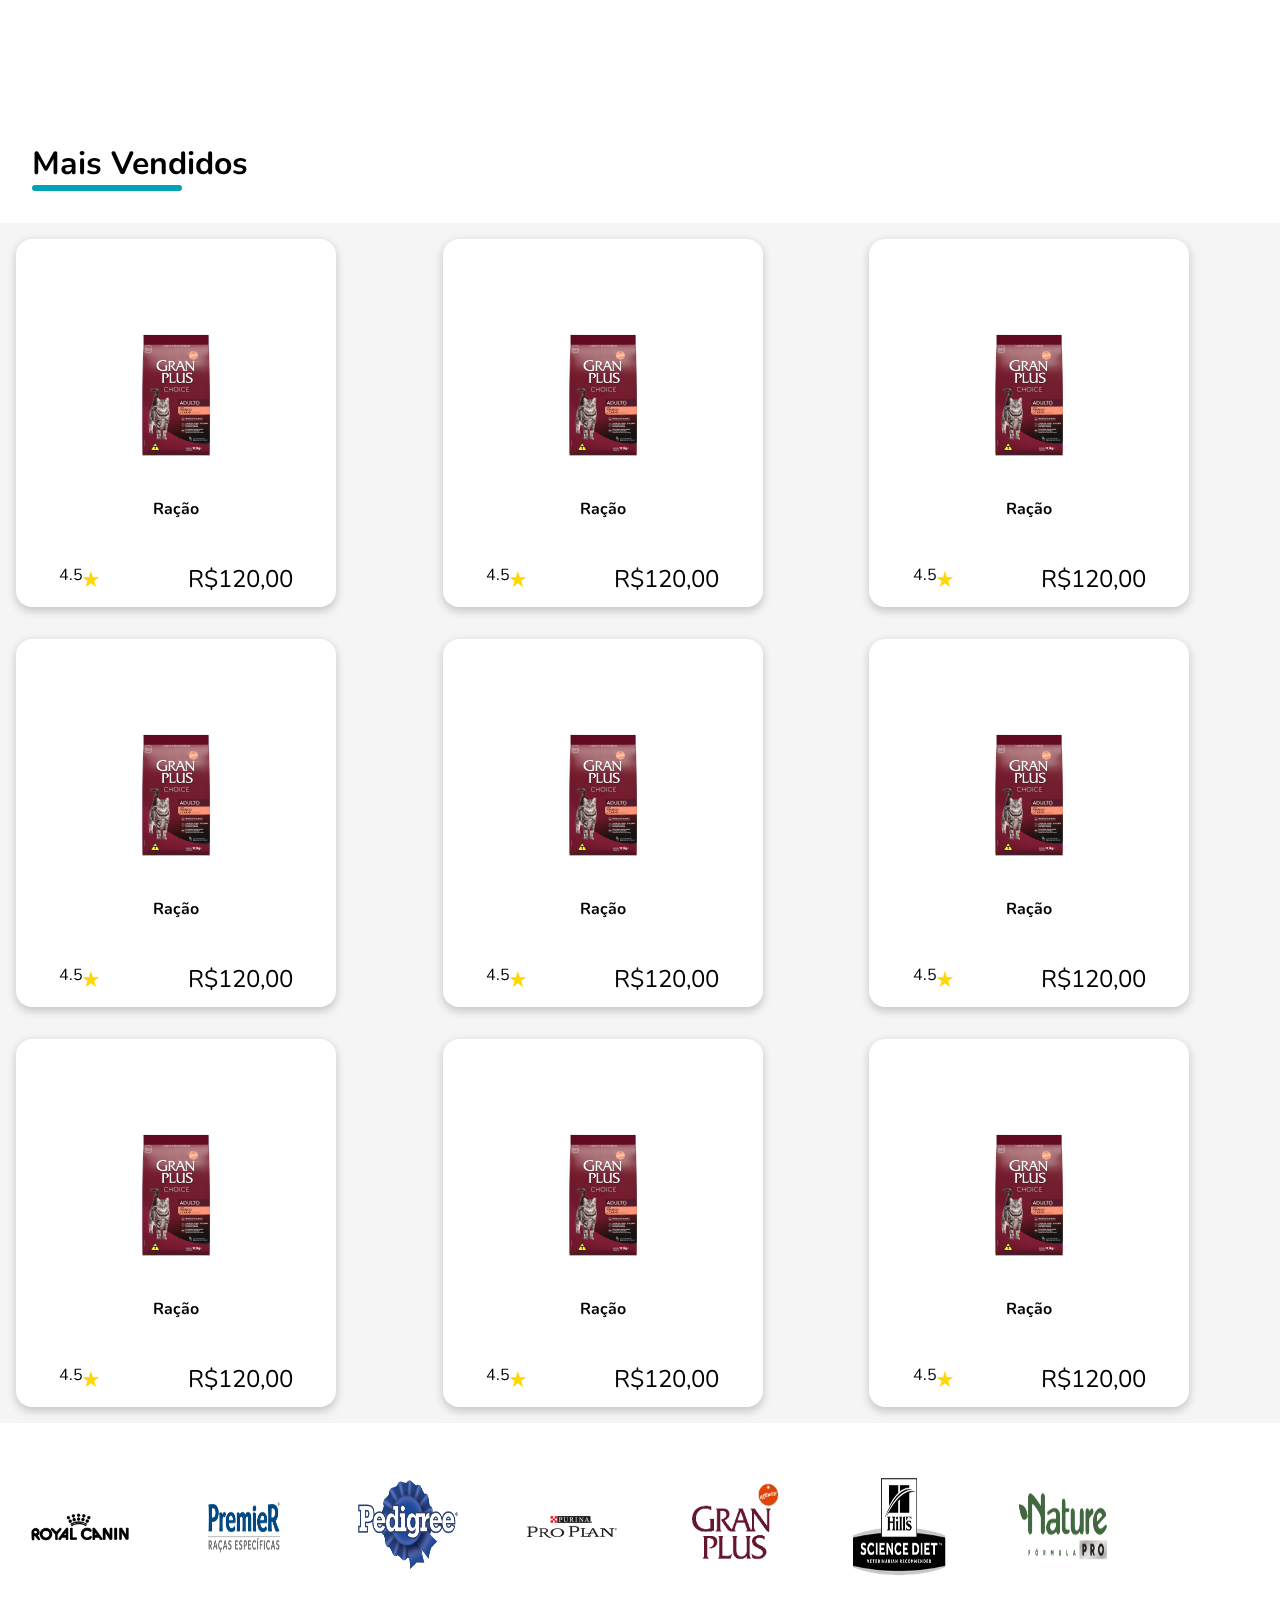
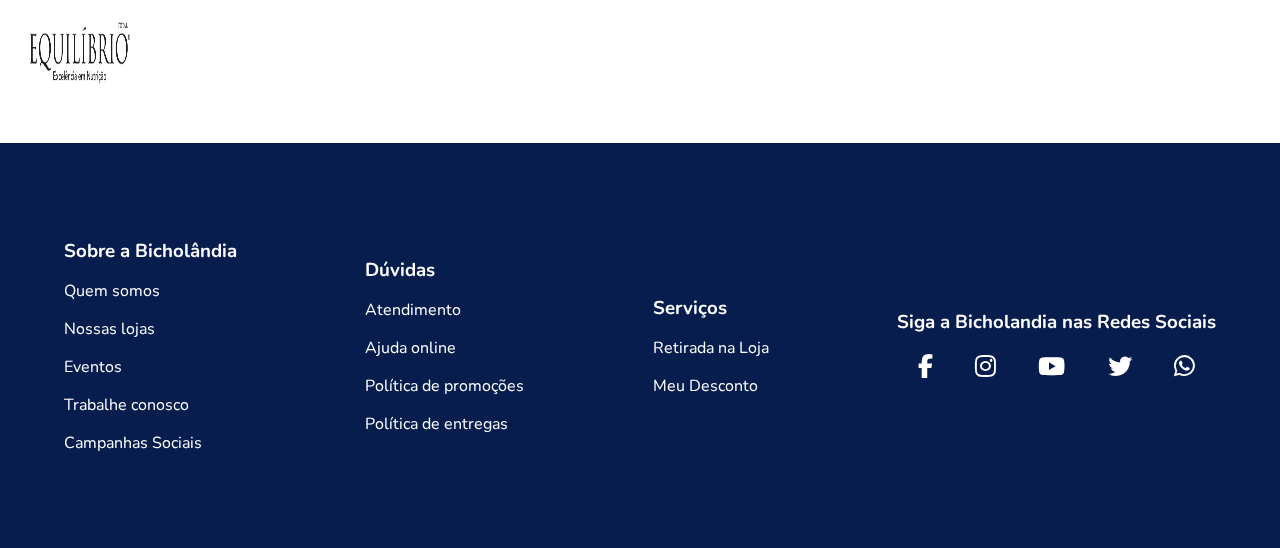
==== commit f7fb6037: "problema com aumentar font corrigido" ====
--- a/index.html
+++ b/index.html
@@ -14,7 +14,7 @@
         <link rel="shortcut icon" href="/Iconcreme-Halloween-Cat.ico" type="image/x-icon"> <!--ICO -->
         <link rel="stylesheet" href="/css/style.css"> <!-- Arquivo css -->    
     </head>
-    <body>
+    <body class="fontModification1">
         <!-- Início do Menu1 -->
         <nav class="menu1">
             <a href="#" class="logo">Bicholândia</a>
@@ -138,7 +138,24 @@
             <h3>Mais Vendidos</h3>
             <div class="linha"></div>
 
-            <section class="slider">
+            <section class="slider ">
+                <div class="card">
+                    <div class="card-content">
+                        <img src="/img/produtos/produto1.png" alt="ração" class="card-img">
+                        <h2 class="card-title fontModification2">Ração</h2>
+                        <div class="card-body">
+                            <div class="card-star">
+                                <span class="rating-value">4.5</span>
+                                <span class="star">&#9733;</span>
+                            </div>
+                            <p class="card-price">R$120,00</p>
+                        </div>
+                        <div class="card-footer ">
+                            <button class="botao botao-buy fontModification3">Compre Agora</button>
+                            <button class="botao botao-add fontModification4">Add Carrinho</button>
+                        </div>
+                    </div>
+                </div>
                 <div class="card">
                     <div class="card-content">
                         <img src="/img/produtos/produto1.png" alt="ração" class="card-img">
@@ -305,7 +322,7 @@
         </div>
 
         <!-- Início do Footer -->
-        <footer class="fontModification">
+        <footer>
             <div class="sobre">
                 <h3>Sobre a Bicholândia</h3>
                 <a href="#">Quem somos</a>
--- a/css/style.css
+++ b/css/style.css
@@ -1,6 +1,14 @@
 /* Inicio da font via Google Fonts */
 @import url('https://fonts.googleapis.com/css2?family=JetBrains+Mono:wght@200&display=swap');
+@import url('https://fonts.googleapis.com/css2?family=Nunito&display=swap');
 /* Final da font via Google Fonts */
+
+/* Inicio da font Open Dyslexic */
+@font-face {
+    font-family: OpenDyslexic-Regular;
+    src: url(/font/OpenDyslexic-Regular.otf);
+}
+/* Final da font Open Dyslexic */
 
 /* Início do Reset*/
 * {
@@ -13,16 +21,9 @@
 
 /* Inicio do body */
 body {
-    font-family: 'JetBrains Mono', monospace;
+    font-family: 'Nunito', sans-serif;
 }
 /* Final do body */
-
-/* Inicio da font Open Dyslexic */
-@font-face {
-    font-family: OpenDyslexic-Regular;
-    src: url(/font/OpenDyslexic-Regular.otf);
-}
-/* Final da font Open Dyslexic */
 
 /* Inicio para subir o botão suavemente */
 html {
@@ -508,7 +509,7 @@
     margin-left: 2rem;
     margin-bottom: 2rem;
     border: .2rem solid var(--Azul);
-    width: 200px;
+    width: 150px;
     border-radius: 1rem;
 }
 
@@ -516,7 +517,7 @@
     background-color: var(--bg);
     padding: 1rem;
     display: grid;
-    grid-template-columns: repeat(4, 1fr);
+    grid-template-columns: repeat(3, 1fr);
     gap: 2rem;
     font-size: 1rem;
 }
@@ -524,7 +525,7 @@
 .card {
     overflow: hidden;
     position: relative;
-    width: 17rem;
+    width: 20rem;
     height: 23rem;
     background-color: var(--primary);
     border-radius: 1rem;
@@ -602,7 +603,7 @@
 
 .card-body,
 .card-footer {
-    transform: translateY(8rem);
+    transform: translateY(5rem);
     transition: .5s ease-in-out;
 }
 
@@ -635,6 +636,7 @@
 }
 
 .botao {
+    font-weight: 600;
     padding: 1rem 1rem;
     background-color: unset;
     border: none;
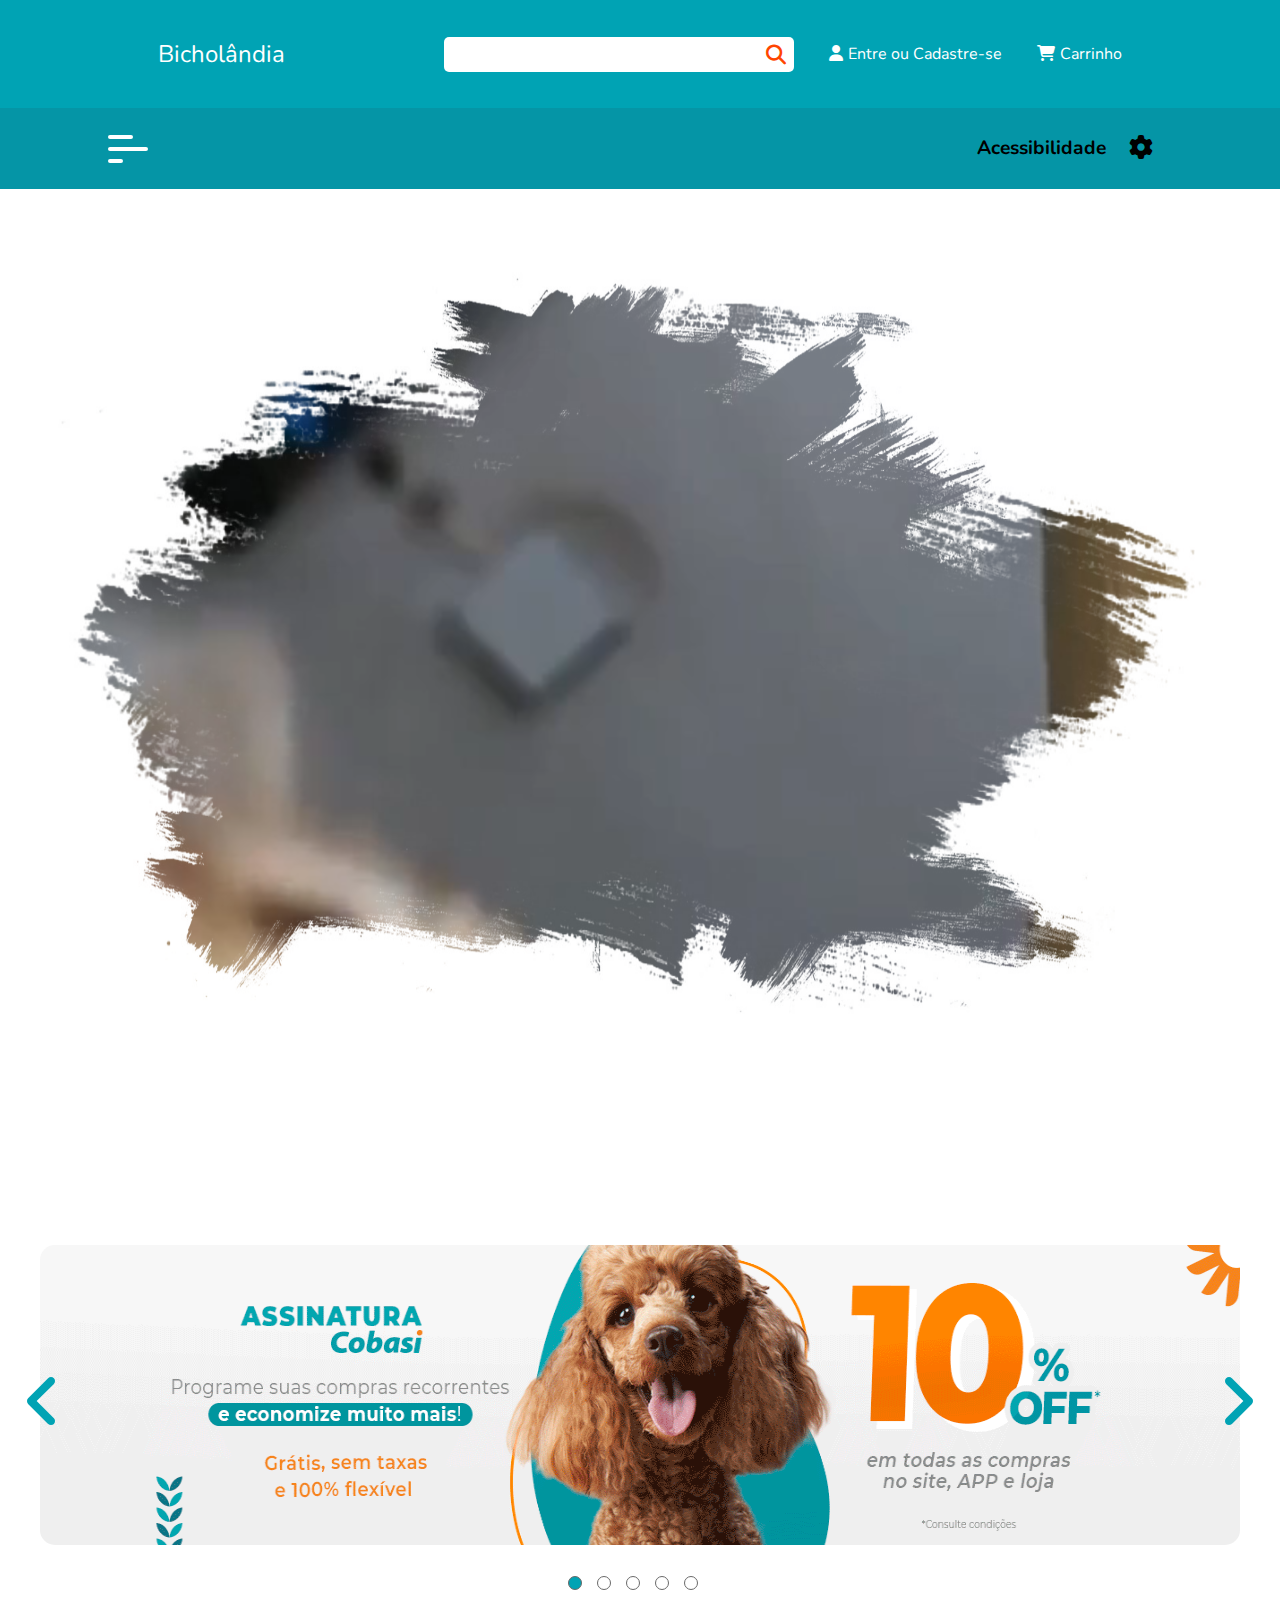
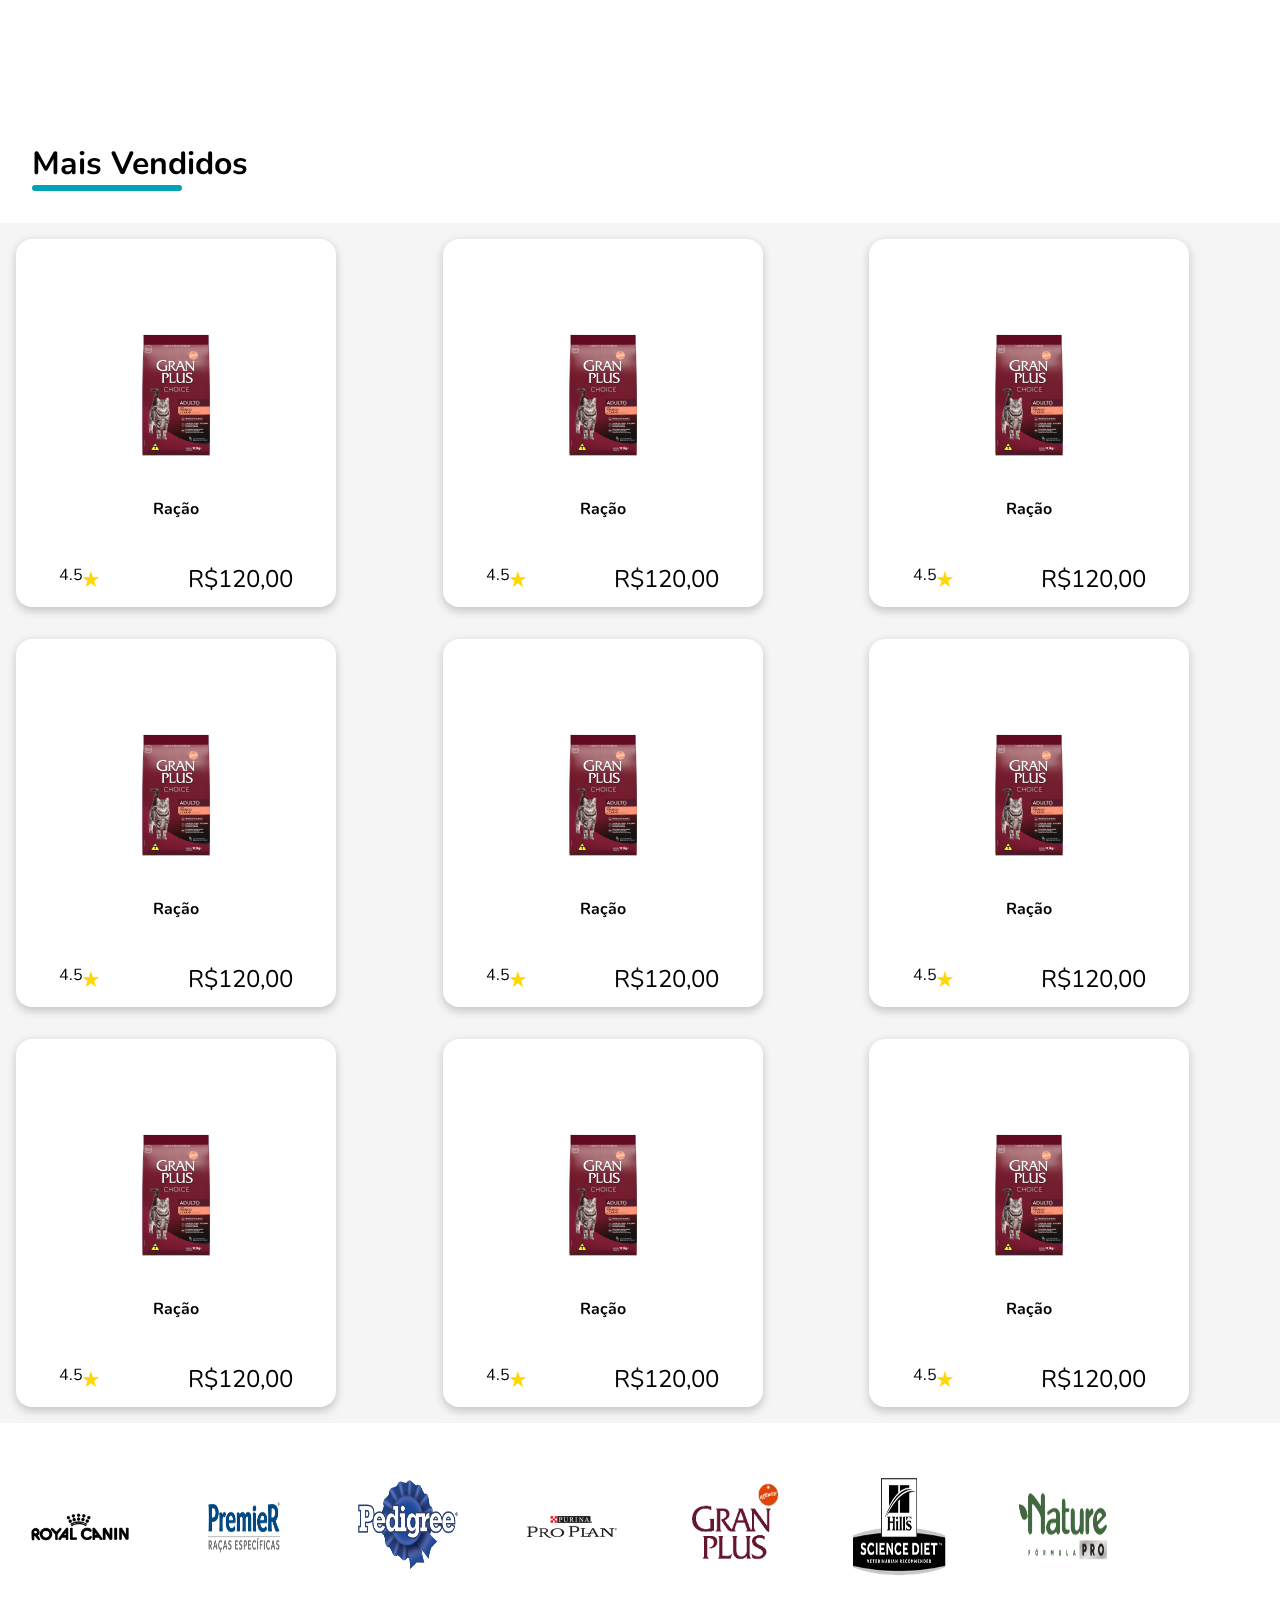
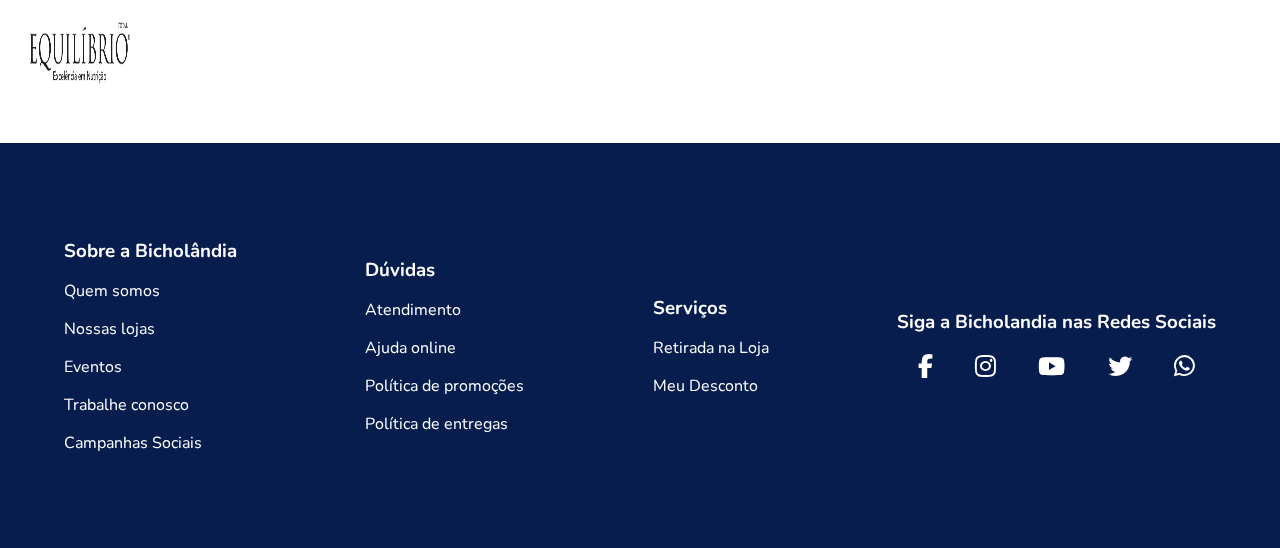
==== commit 8b817f2c: "arrumando alguns erros" ====
--- a/index.html
+++ b/index.html
@@ -151,8 +151,8 @@
                             <p class="card-price">R$120,00</p>
                         </div>
                         <div class="card-footer ">
-                            <button class="botao botao-buy fontModification3">Compre Agora</button>
-                            <button class="botao botao-add fontModification4">Add Carrinho</button>
+                            <a href="/produto.html"><button class="botao botao-buy fontModification3">Compre Agora</button></a>
+                            <a href=""><button class="botao botao-add fontModification4">Add Carrinho</button></a>
                         </div>
                     </div>
                 </div>
--- a/css/style.css
+++ b/css/style.css
@@ -289,10 +289,11 @@
 
 .cachorro {
     margin-left: 6px;
+
 }
 
 .cachorro .fa-angle-right {
-    padding-left: 30px;
+    padding-left: 43px;
     padding-right: 5px;
 }
 
@@ -319,7 +320,7 @@
 }
 
 .gato .fa-angle-right {
-    padding-left: 59px;
+    padding-left: 65px;
     padding-right: 5px;
 }
 
@@ -346,7 +347,7 @@
 }
 
 .coelho .fa-angle-right {
-    padding-left: 40px;
+    padding-left: 50px;
     padding-right: 4px;
 }
 
@@ -374,7 +375,7 @@
 }
 
 .brinquedo .fa-angle-right {
-    padding-left: 12px;
+    padding-left: 25px;
 }
 
 /* Final do Menu2 */
@@ -514,6 +515,7 @@
 }
 
 .slider {
+    /* width: 100%; */
     background-color: var(--bg);
     padding: 1rem;
     display: grid;
@@ -661,7 +663,7 @@
     width: 100px;
     height: 100px;
     display: inline-block;
-    margin: 0 30px;
+    margin: 0 30px; /* 30 */
     transition: all .2s ease-out;
 
 }.img-logo:hover {
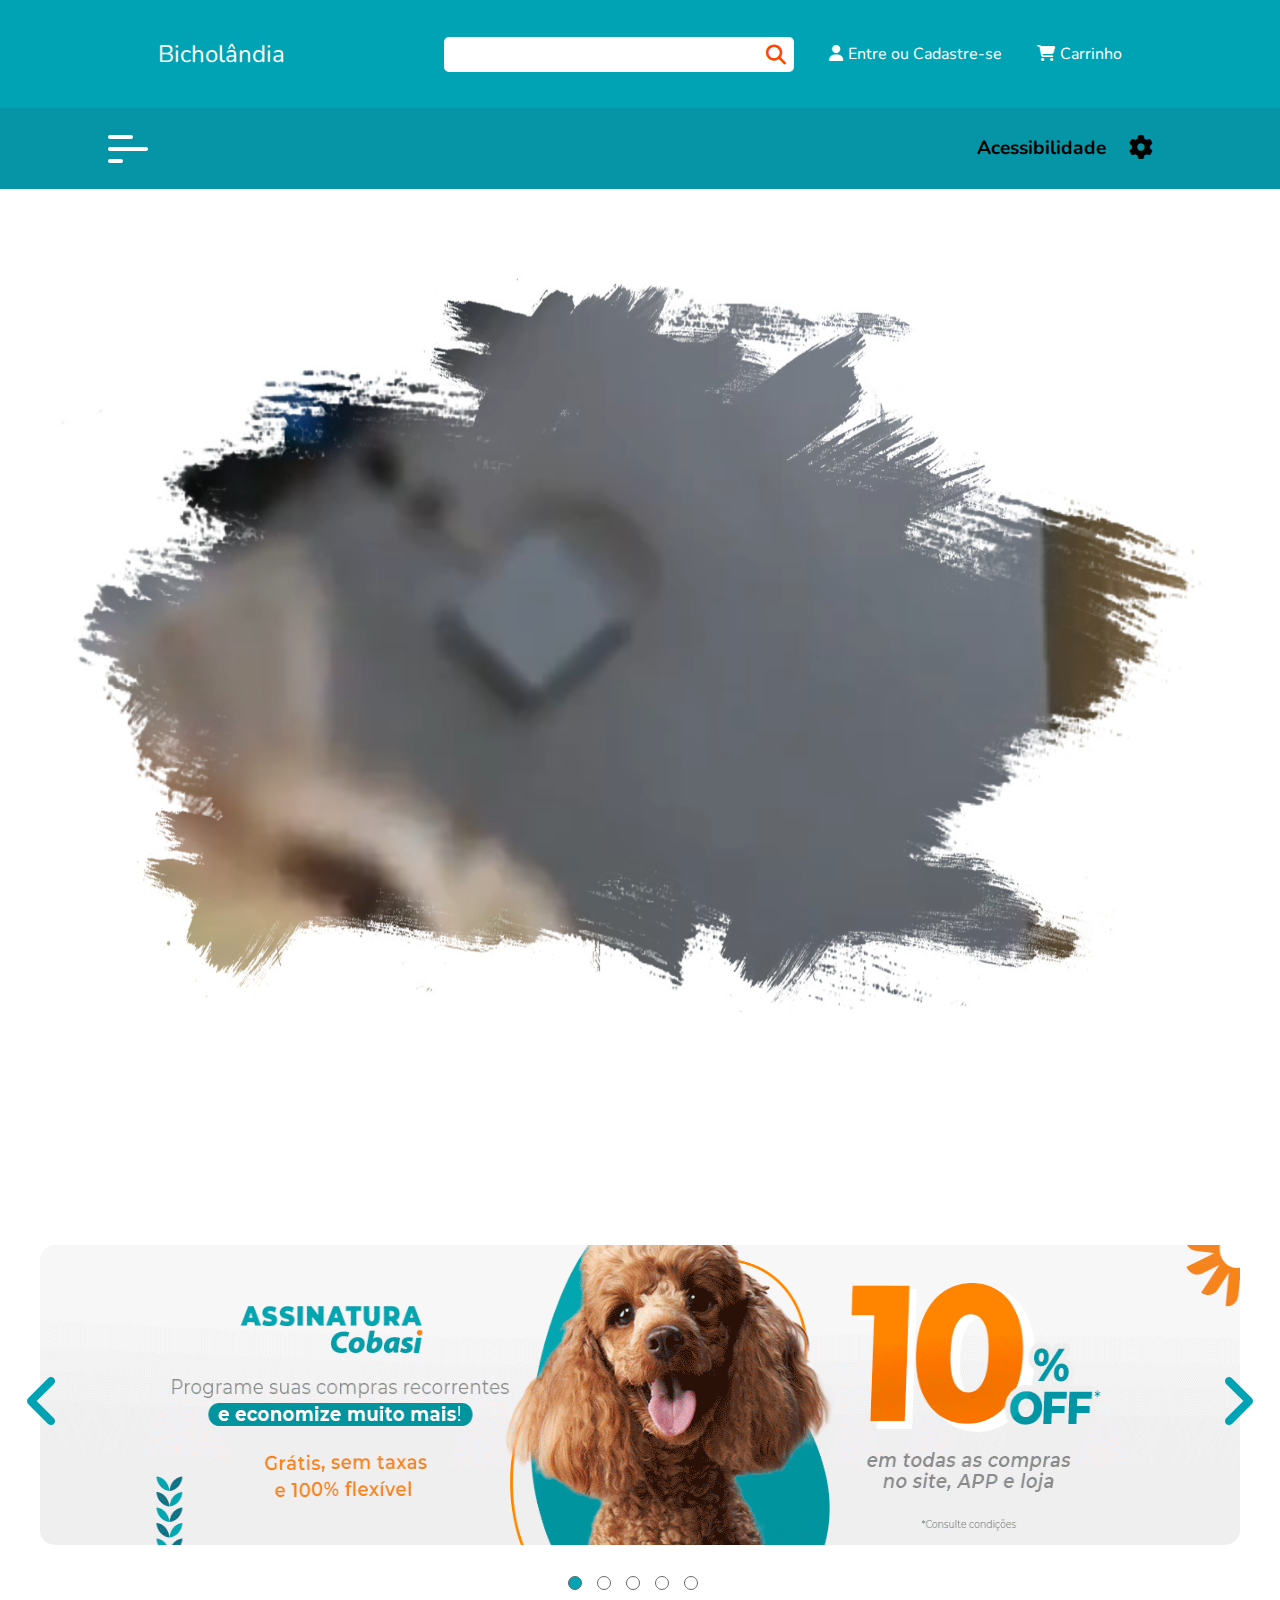
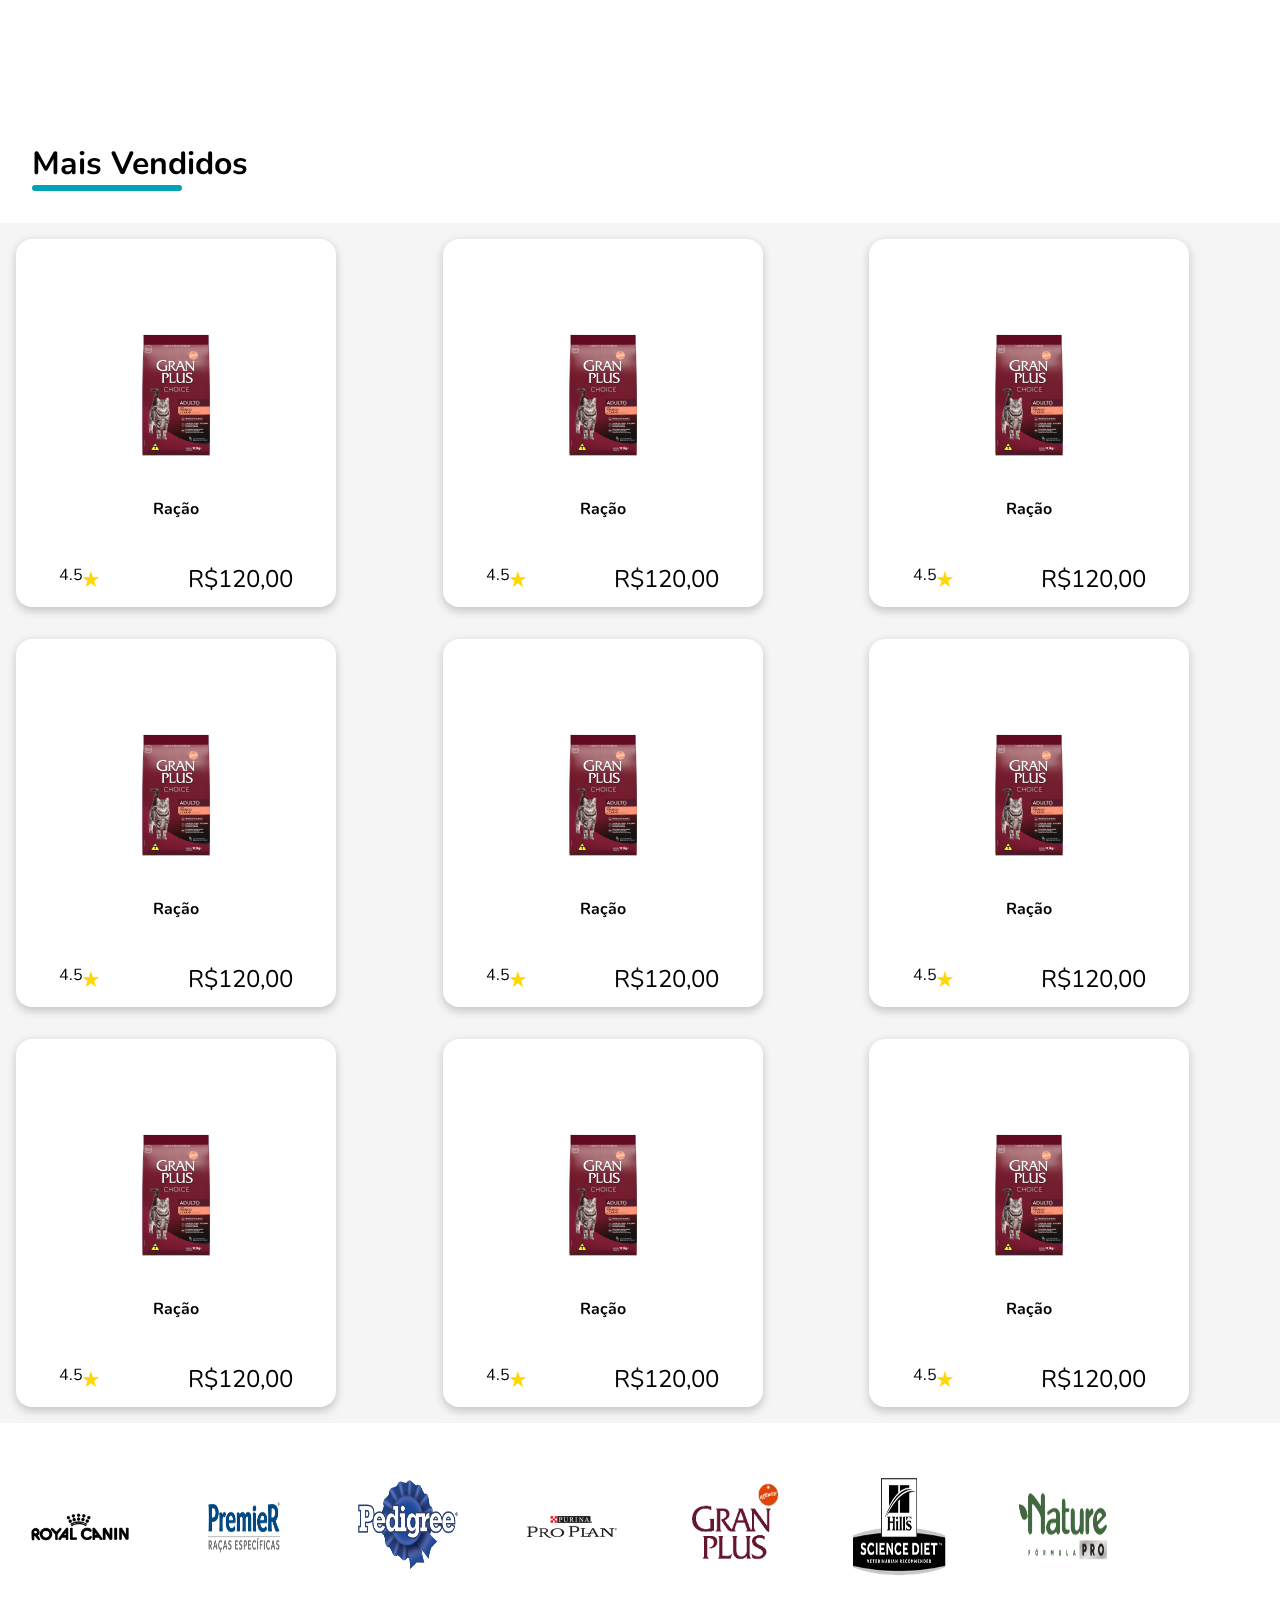
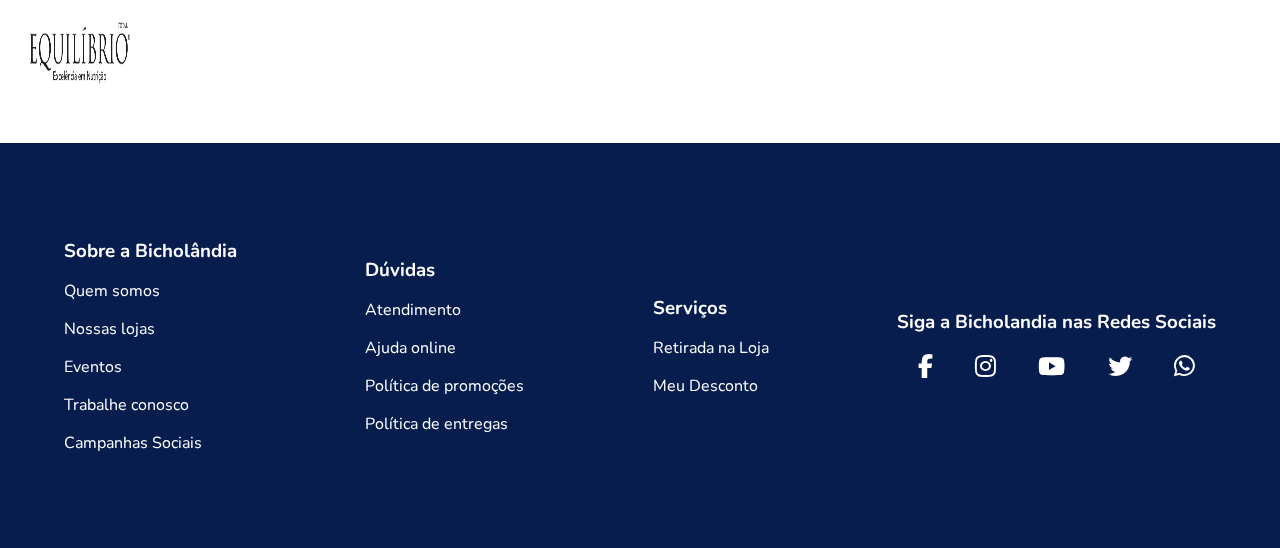
==== commit a8f02150: "arrumando o menu2-numero1, colocando width 100% nos href" ====
--- a/index.html
+++ b/index.html
@@ -37,7 +37,9 @@
                 <div class="linha3"></div>
             </div>
             <div class="menu2-numero1">    
-                <li class="cachorro" onmouseover="menu2CachorroAbrir()" onmouseout="menu2CachorroFechar()"><a href="#" >Cachorro<i class="fa-solid fa-angle-right"></i></a></li>
+                <li class="cachorro" onmouseover="menu2CachorroAbrir()" onmouseout="menu2CachorroFechar()">
+                    <a href="#" >Cachorro<i class="fa-solid fa-angle-right"></i></a>
+                </li>
                 <li class="gato" onmouseover="menu2GatoAbrir()" onmouseout="menu2GatoFechar()"><a class="gato2" href="/gatos.html">Gatos<i class="fa-solid fa-angle-right"></i></a></li>
                 <li class="coelho" onmouseover="menu2CoelhoAbrir()" onmouseout="menu2CoelhoFechar()"><a href="#">Coelhos<i class="fa-solid fa-angle-right"></i></a></li>
                 <li class="brinquedo" onmouseover="menu2BrinquedoAbrir()" onmouseout="menu2BrinquedoFechar()"><a href="#">Brinquedos<i class="fa-solid fa-angle-right"></i></a></li>
--- a/css/style.css
+++ b/css/style.css
@@ -288,13 +288,12 @@
 }
 
 .cachorro {
-    margin-left: 6px;
-
+    padding-left: 6px;
+    width: 100%;
 }
 
 .cachorro .fa-angle-right {
-    padding-left: 43px;
-    padding-right: 5px;
+    padding-left: 10px;
 }
 
 .menu2-gato {
@@ -316,12 +315,12 @@
 }
 
 .gato {
-    margin-left: 6px;
+    padding-left: 6px;
+    width: 100%;
 }
 
 .gato .fa-angle-right {
-    padding-left: 65px;
-    padding-right: 5px;
+    padding-left: 10px;
 }
 
 .menu2-coelho {
@@ -343,12 +342,12 @@
 }
 
 .coelho {
-    margin-left: 6px;
+    padding-left: 6px;
+    width: 100%;
 }
 
 .coelho .fa-angle-right {
-    padding-left: 50px;
-    padding-right: 4px;
+    padding-left: 10px;
 }
 
 .menu2-brinquedo {
@@ -370,12 +369,12 @@
 }
 
 .brinquedo {
-    margin-left: 6px;
-    padding-right: 5px;
+    padding-left: 6px;
+    width: 100%;
 }
 
 .brinquedo .fa-angle-right {
-    padding-left: 25px;
+    padding-left: 10px;
 }
 
 /* Final do Menu2 */
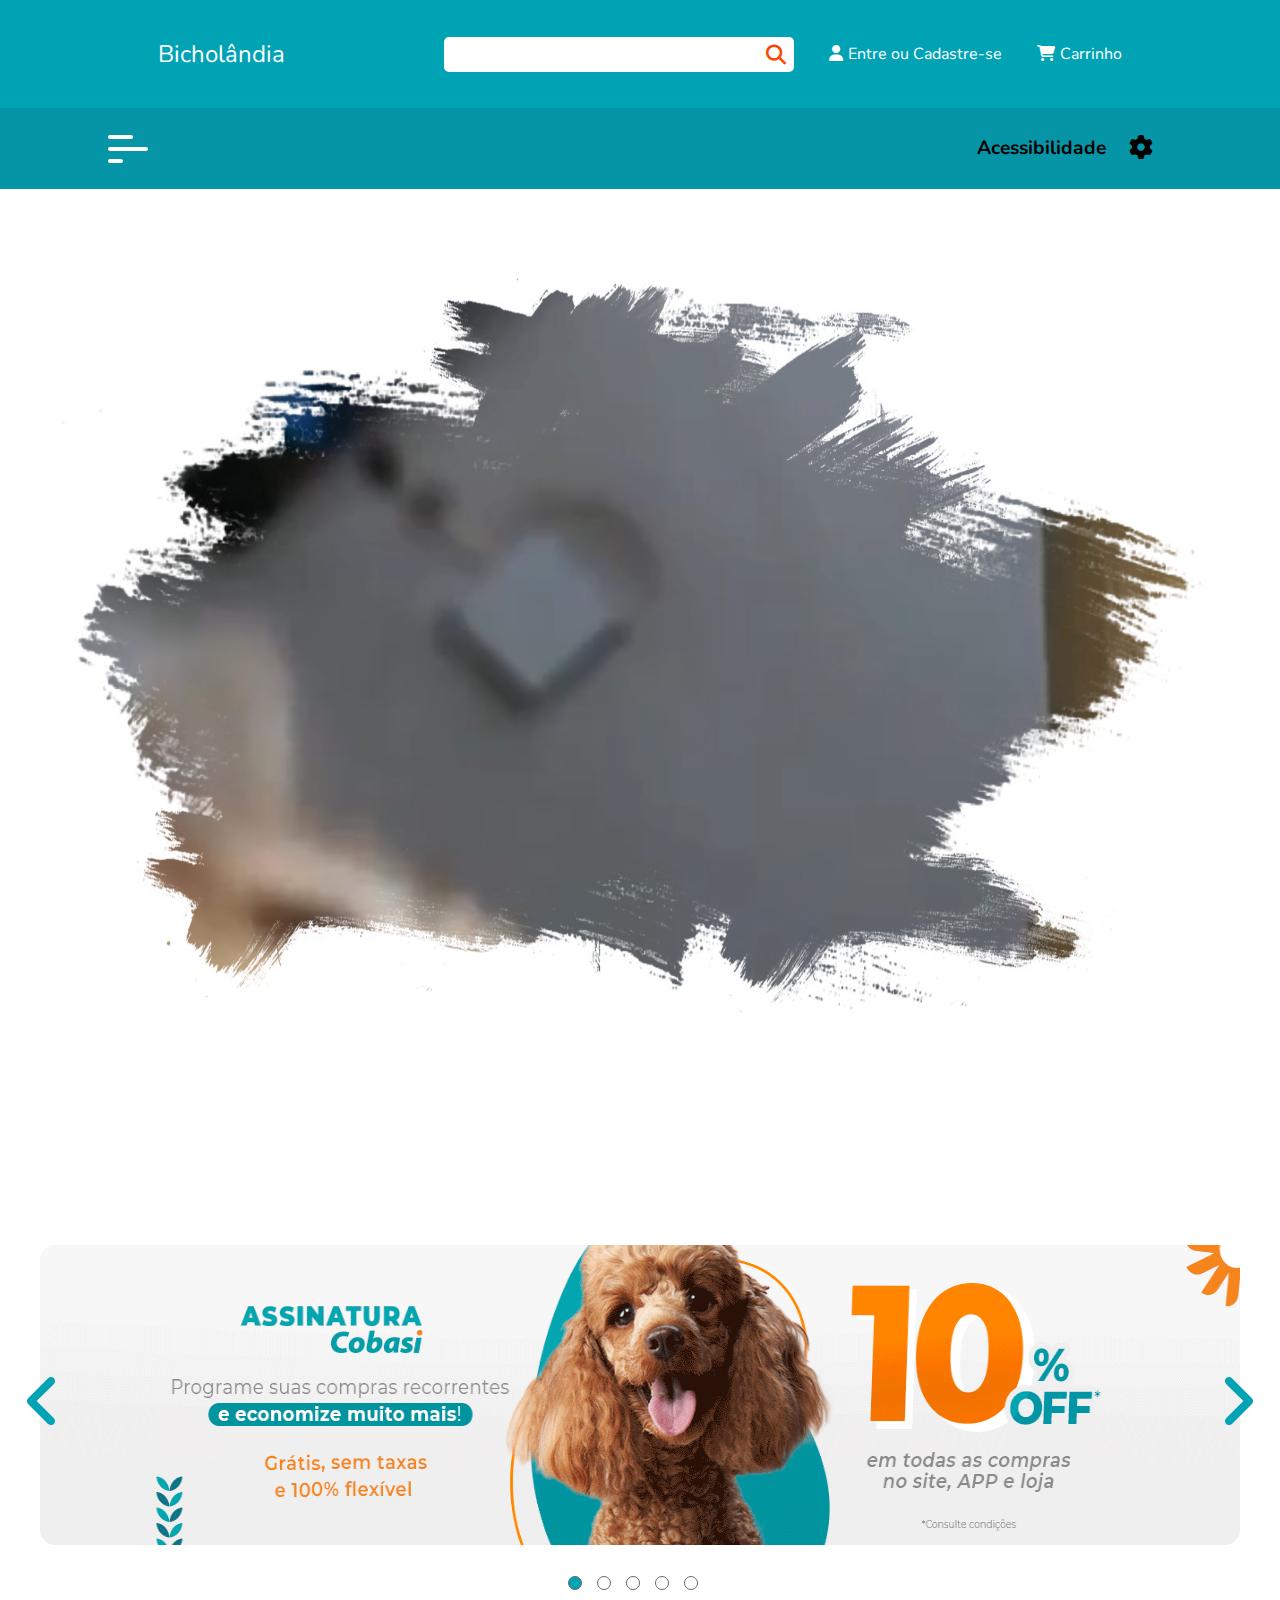
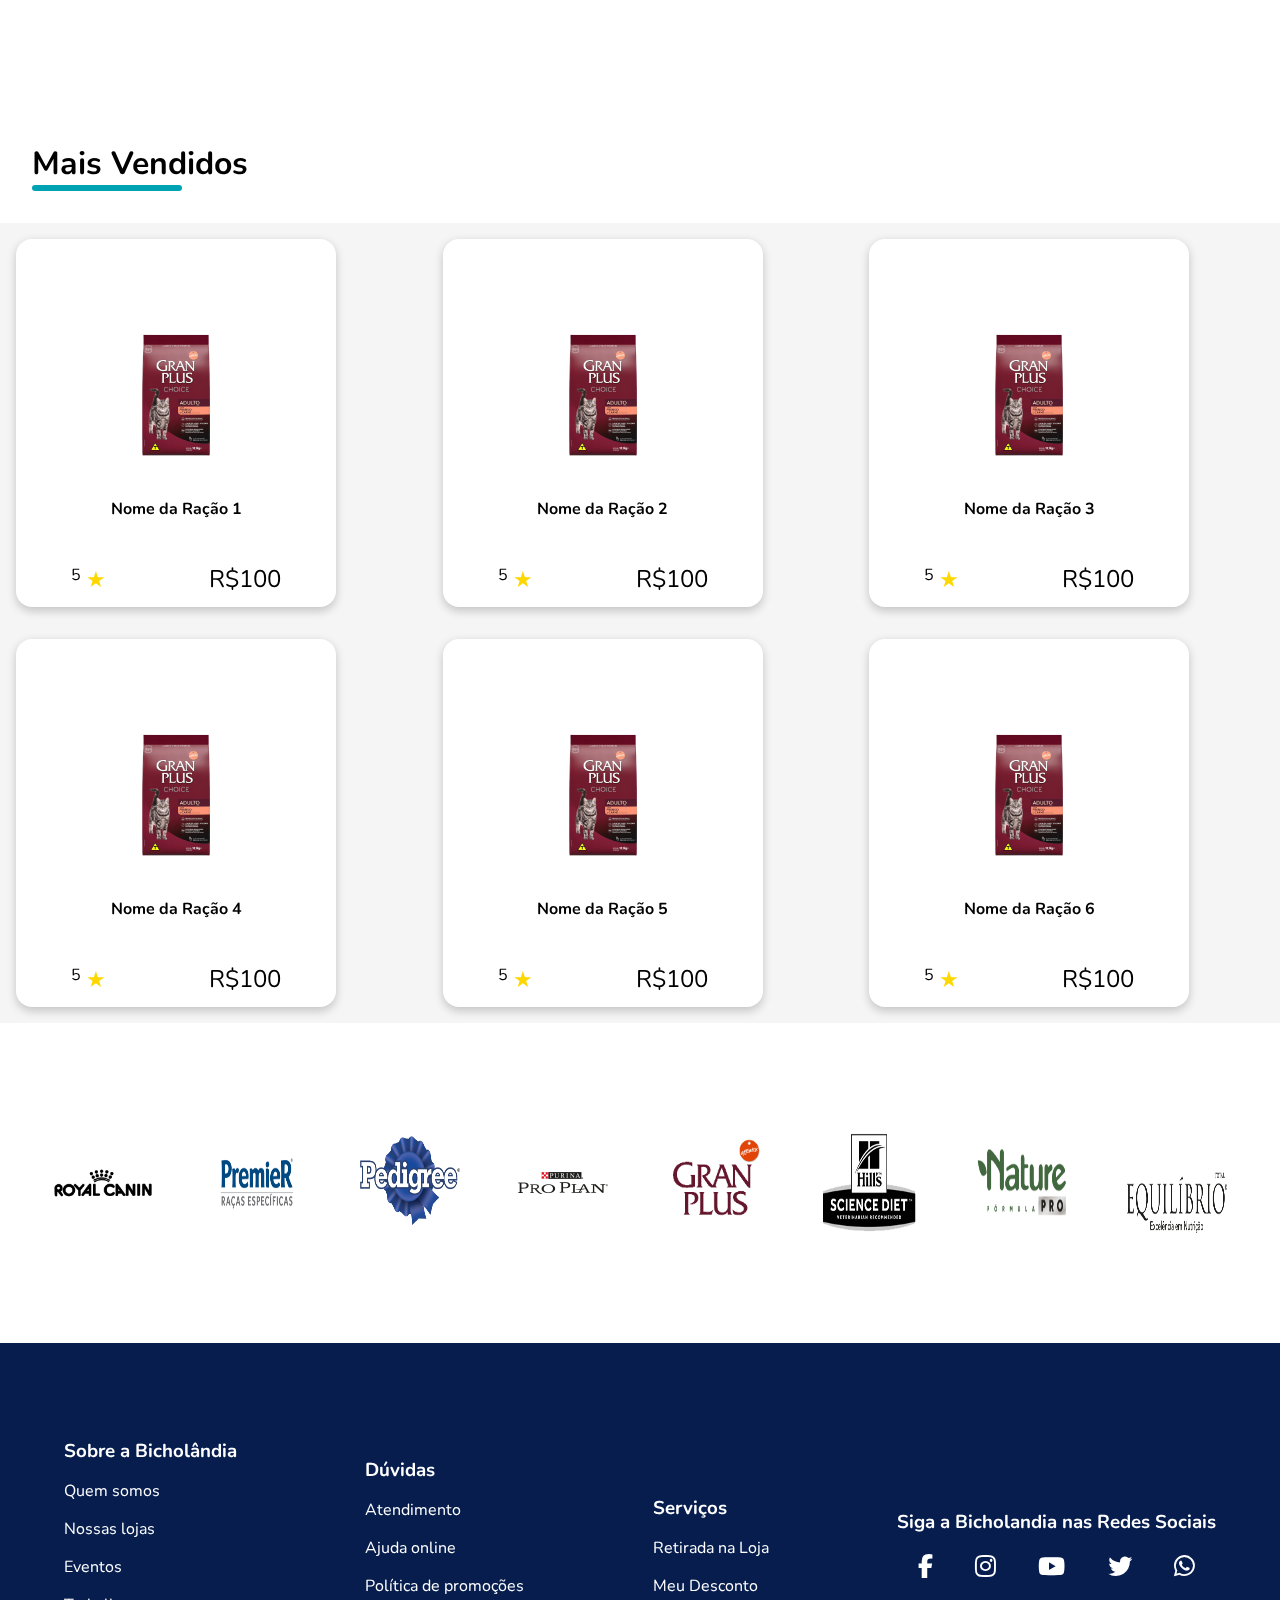
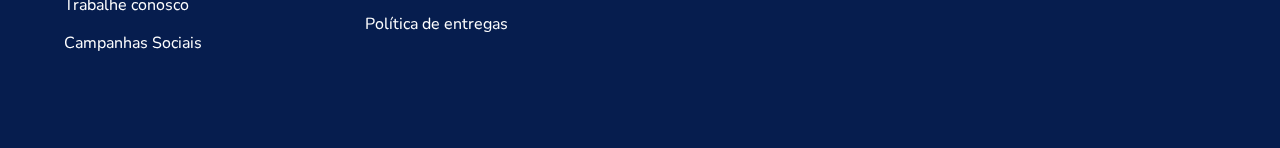
==== commit 3a36545e: "criado arquivo json junto com 2 arquivos js para redenrizar o produto e colocado flex no slide-logo" ====
--- a/index.html
+++ b/index.html
@@ -14,7 +14,7 @@
         <link rel="shortcut icon" href="/Iconcreme-Halloween-Cat.ico" type="image/x-icon"> <!--ICO -->
         <link rel="stylesheet" href="/css/style.css"> <!-- Arquivo css -->    
     </head>
-    <body class="fontModification1">
+    <body class="fontModification1" onload="getProdutos()">
         <!-- Início do Menu1 -->
         <nav class="menu1">
             <a href="#" class="logo">Bicholândia</a>
@@ -141,166 +141,14 @@
             <div class="linha"></div>
 
             <section class="slider ">
-                <div class="card">
-                    <div class="card-content">
-                        <img src="/img/produtos/produto1.png" alt="ração" class="card-img">
-                        <h2 class="card-title fontModification2">Ração</h2>
-                        <div class="card-body">
-                            <div class="card-star">
-                                <span class="rating-value">4.5</span>
-                                <span class="star">&#9733;</span>
-                            </div>
-                            <p class="card-price">R$120,00</p>
-                        </div>
-                        <div class="card-footer ">
-                            <a href="/produto.html"><button class="botao botao-buy fontModification3">Compre Agora</button></a>
-                            <a href=""><button class="botao botao-add fontModification4">Add Carrinho</button></a>
-                        </div>
-                    </div>
-                </div>
-                <div class="card">
-                    <div class="card-content">
-                        <img src="/img/produtos/produto1.png" alt="ração" class="card-img">
-                        <h2 class="card-title">Ração</h2>
-                        <div class="card-body">
-                            <div class="card-star">
-                                <span class="rating-value">4.5</span>
-                                <span class="star">&#9733;</span>
-                            </div>
-                            <p class="card-price">R$120,00</p>
-                        </div>
-                        <div class="card-footer">
-                            <button class="botao botao-buy">Compre Agora</button>
-                            <button class="botao botao-add">Add Carrinho</button>
-                        </div>
-                    </div>
-                </div>
-                <div class="card">
-                    <div class="card-content">
-                        <img src="/img/produtos/produto1.png" alt="ração" class="card-img">
-                        <h2 class="card-title">Ração</h2>
-                        <div class="card-body">
-                            <div class="card-star">
-                                <span class="rating-value">4.5</span>
-                                <span class="star">&#9733;</span>
-                            </div>
-                            <p class="card-price">R$120,00</p>
-                        </div>
-                        <div class="card-footer">
-                            <button class="botao botao-buy">Compre Agora</button>
-                            <button class="botao botao-add">Add Carrinho</button>
-                        </div>
-                    </div>
-                </div>
-                <div class="card">
-                    <div class="card-content">
-                        <img src="/img/produtos/produto1.png" alt="ração" class="card-img">
-                        <h2 class="card-title">Ração</h2>
-                        <div class="card-body">
-                            <div class="card-star">
-                                <span class="rating-value">4.5</span>
-                                <span class="star">&#9733;</span>
-                            </div>
-                            <p class="card-price">R$120,00</p>
-                        </div>
-                        <div class="card-footer">
-                            <button class="botao botao-buy">Compre Agora</button>
-                            <button class="botao botao-add">Add Carrinho</button>
-                        </div>
-                    </div>
-                </div>
-                <div class="card">
-                    <div class="card-content">
-                        <img src="/img/produtos/produto1.png" alt="ração" class="card-img">
-                        <h2 class="card-title">Ração</h2>
-                        <div class="card-body">
-                            <div class="card-star">
-                                <span class="rating-value">4.5</span>
-                                <span class="star">&#9733;</span>
-                            </div>
-                            <p class="card-price">R$120,00</p>
-                        </div>
-                        <div class="card-footer">
-                            <button class="botao botao-buy">Compre Agora</button>
-                            <button class="botao botao-add">Add Carrinho</button>
-                        </div>
-                    </div>
-                </div>
-                <div class="card">
-                    <div class="card-content">
-                        <img src="/img/produtos/produto1.png" alt="ração" class="card-img">
-                        <h2 class="card-title">Ração</h2>
-                        <div class="card-body">
-                            <div class="card-star">
-                                <span class="rating-value">4.5</span>
-                                <span class="star">&#9733;</span>
-                            </div>
-                            <p class="card-price">R$120,00</p>
-                        </div>
-                        <div class="card-footer">
-                            <button class="botao botao-buy">Compre Agora</button>
-                            <button class="botao botao-add">Add Carrinho</button>
-                        </div>
-                    </div>
-                </div>
-                <div class="card">
-                    <div class="card-content">
-                        <img src="/img/produtos/produto1.png" alt="ração" class="card-img">
-                        <h2 class="card-title">Ração</h2>
-                        <div class="card-body">
-                            <div class="card-star">
-                                <span class="rating-value">4.5</span>
-                                <span class="star">&#9733;</span>
-                            </div>
-                            <p class="card-price">R$120,00</p>
-                        </div>
-                        <div class="card-footer">
-                            <button class="botao botao-buy">Compre Agora</button>
-                            <button class="botao botao-add">Add Carrinho</button>
-                        </div>
-                    </div>
-                </div>
-                <div class="card">
-                    <div class="card-content">
-                        <img src="/img/produtos/produto1.png" alt="ração" class="card-img">
-                        <h2 class="card-title">Ração</h2>
-                        <div class="card-body">
-                            <div class="card-star">
-                                <span class="rating-value">4.5</span>
-                                <span class="star">&#9733;</span>
-                            </div>
-                            <p class="card-price">R$120,00</p>
-                        </div>
-                        <div class="card-footer">
-                            <button class="botao botao-buy">Compre Agora</button>
-                            <button class="botao botao-add">Add Carrinho</button>
-                        </div>
-                    </div>
-                </div>
-                <div class="card">
-                    <div class="card-content">
-                        <img src="/img/produtos/produto1.png" alt="ração" class="card-img">
-                        <h2 class="card-title">Ração</h2>
-                        <div class="card-body">
-                            <div class="card-star">
-                                <span class="rating-value">4.5</span>
-                                <span class="star">&#9733;</span>
-                            </div>
-                            <p class="card-price">R$120,00</p>
-                        </div>
-                        <div class="card-footer">
-                            <button class="botao botao-buy">Compre Agora</button>
-                            <button class="botao botao-add">Add Carrinho</button>
-                        </div>
-                    </div>
-                </div>
+                
             </section>
         </main>
         <!-- Final de Produtos -->
 
         <div class="logo-container-main">
             <div class="logo-container">
-                <span>
+                <span class="container1">
                     <img class="img-logo" src="/img/slide-logo/logo-royal-canin.png" alt="Logo da royal canin">
                     <img class="img-logo" src="/img/slide-logo/logo-premier.png" alt="Logo da premier">
                     <img class="img-logo" src="/img/slide-logo/logo-pedigree.png" alt="Logo da pedigree">
@@ -310,7 +158,7 @@
                     <img class="img-logo" src="/img/slide-logo/logo-origem-natural.png" alt="Logo da origem natural">
                     <img class="img-logo" src="/img/slide-logo/logo-equilibrio.png" alt="Logo da equilíbrio">
                 </span>
-                <span>
+                <span class="container2">
                     <img class="img-logo" src="/img/slide-logo/logo-royal-canin.png" alt="Logo da royal canin">
                     <img class="img-logo" src="/img/slide-logo/logo-premier.png" alt="Logo da premier">
                     <img class="img-logo" src="/img/slide-logo/logo-pedigree.png" alt="Logo da pedigree">
@@ -364,5 +212,6 @@
         </a>
         <!-- Final do botão para subir -->
         <script src="/javascript/app.js"></script>
+        <script src="/getProdutoIndex.js"></script>
     </body>
 </html>--- a/css/style.css
+++ b/css/style.css
@@ -662,7 +662,6 @@
     width: 100px;
     height: 100px;
     display: inline-block;
-    margin: 0 30px; /* 30 */
     transition: all .2s ease-out;
 
 }.img-logo:hover {
@@ -697,6 +696,10 @@
 span {
     float: left;
     width: 50%;
+}
+.container1, .container2 {
+display: flex;
+justify-content: space-evenly;
 }
 
 @keyframes movimentacao {
